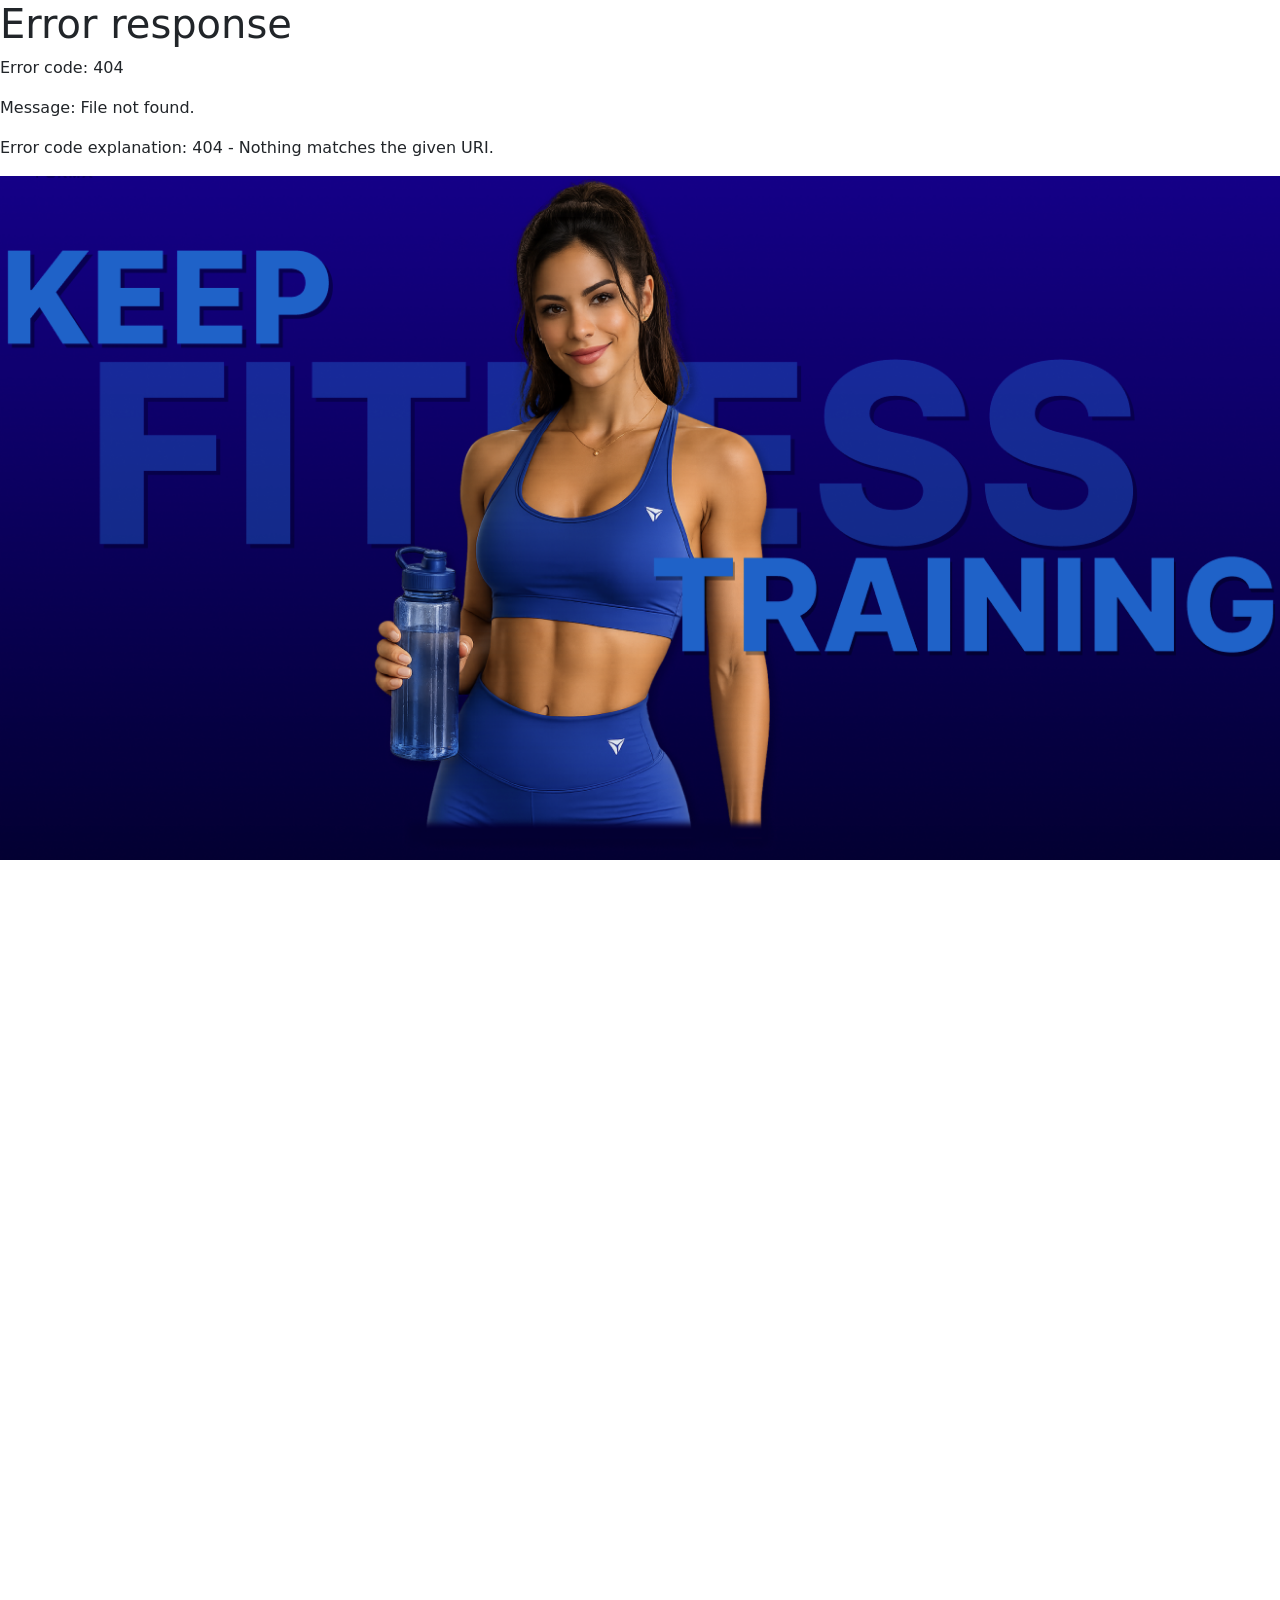
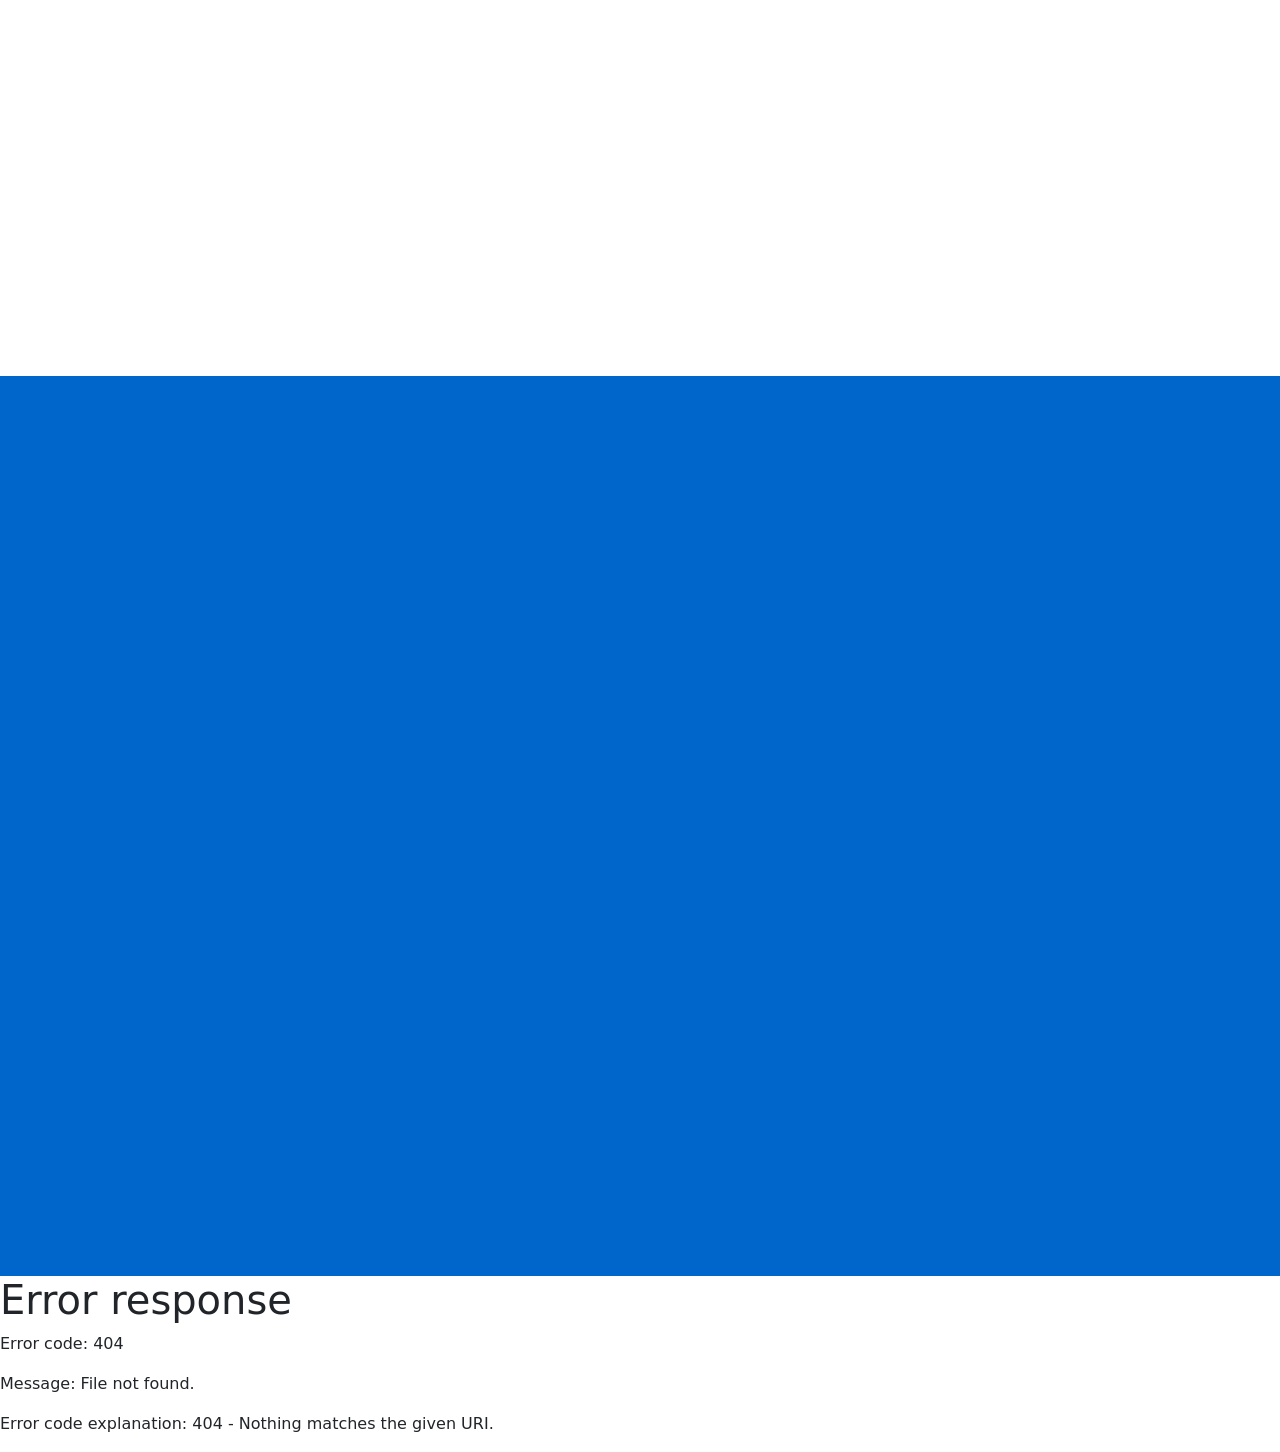
==== projeto1/index.html @ c473a733 "Add files via upload" ====
<!doctype html>
<html lang="en">
  <head>
    <meta charset="UTF-8" />
    <meta name="viewport" content="width=device-width, initial-scale=1.0" />
    <link
      href="https://cdn.jsdelivr.net/npm/bootstrap@5.3.8/dist/css/bootstrap.min.css"
      rel="stylesheet"
      integrity="sha384-sRIl4kxILFvY47J16cr9ZwB07vP4J8+LH7qKQnuqkuIAvNWLzeN8tE5YBujZqJLB"
      crossorigin="anonymous"
    />
    <link
      rel="icon"
      href="imagens/.png"
      sizes="32x32"
      type="image/png"
      class="favicon"
    />
    <style type="text/css">
      @import url(style.css);
    </style>
    <title>Academia Alta Forma | Home</title>
  </head>
  <body>
    <div id="header-container"></div>
    <main>
      <section class="section-1" id="home">
        <div></div>
        <div class="text-center">
          <img alt="" src="imagens/secao1-index.png" class="img-fluid" />
        </div>
      </section>
      <section class="section-2" id="treino"></section>
      <section class="section-3" id="modalidades"></section>
    </main>
    <div id="footer-container"></div>
    <script
      src="https://cdn.jsdelivr.net/npm/bootstrap@5.3.8/dist/js/bootstrap.bundle.min.js"
      integrity="sha384-FKyoEForCGlyvwx9Hj09JcYn3nv7wiPVlz7YYwJrWVcXK/BmnVDxM+D2scQbITxI"
      crossorigin="anonymous"
    ></script>
    <script src="scritp.js"></script>
  </body>
</html>
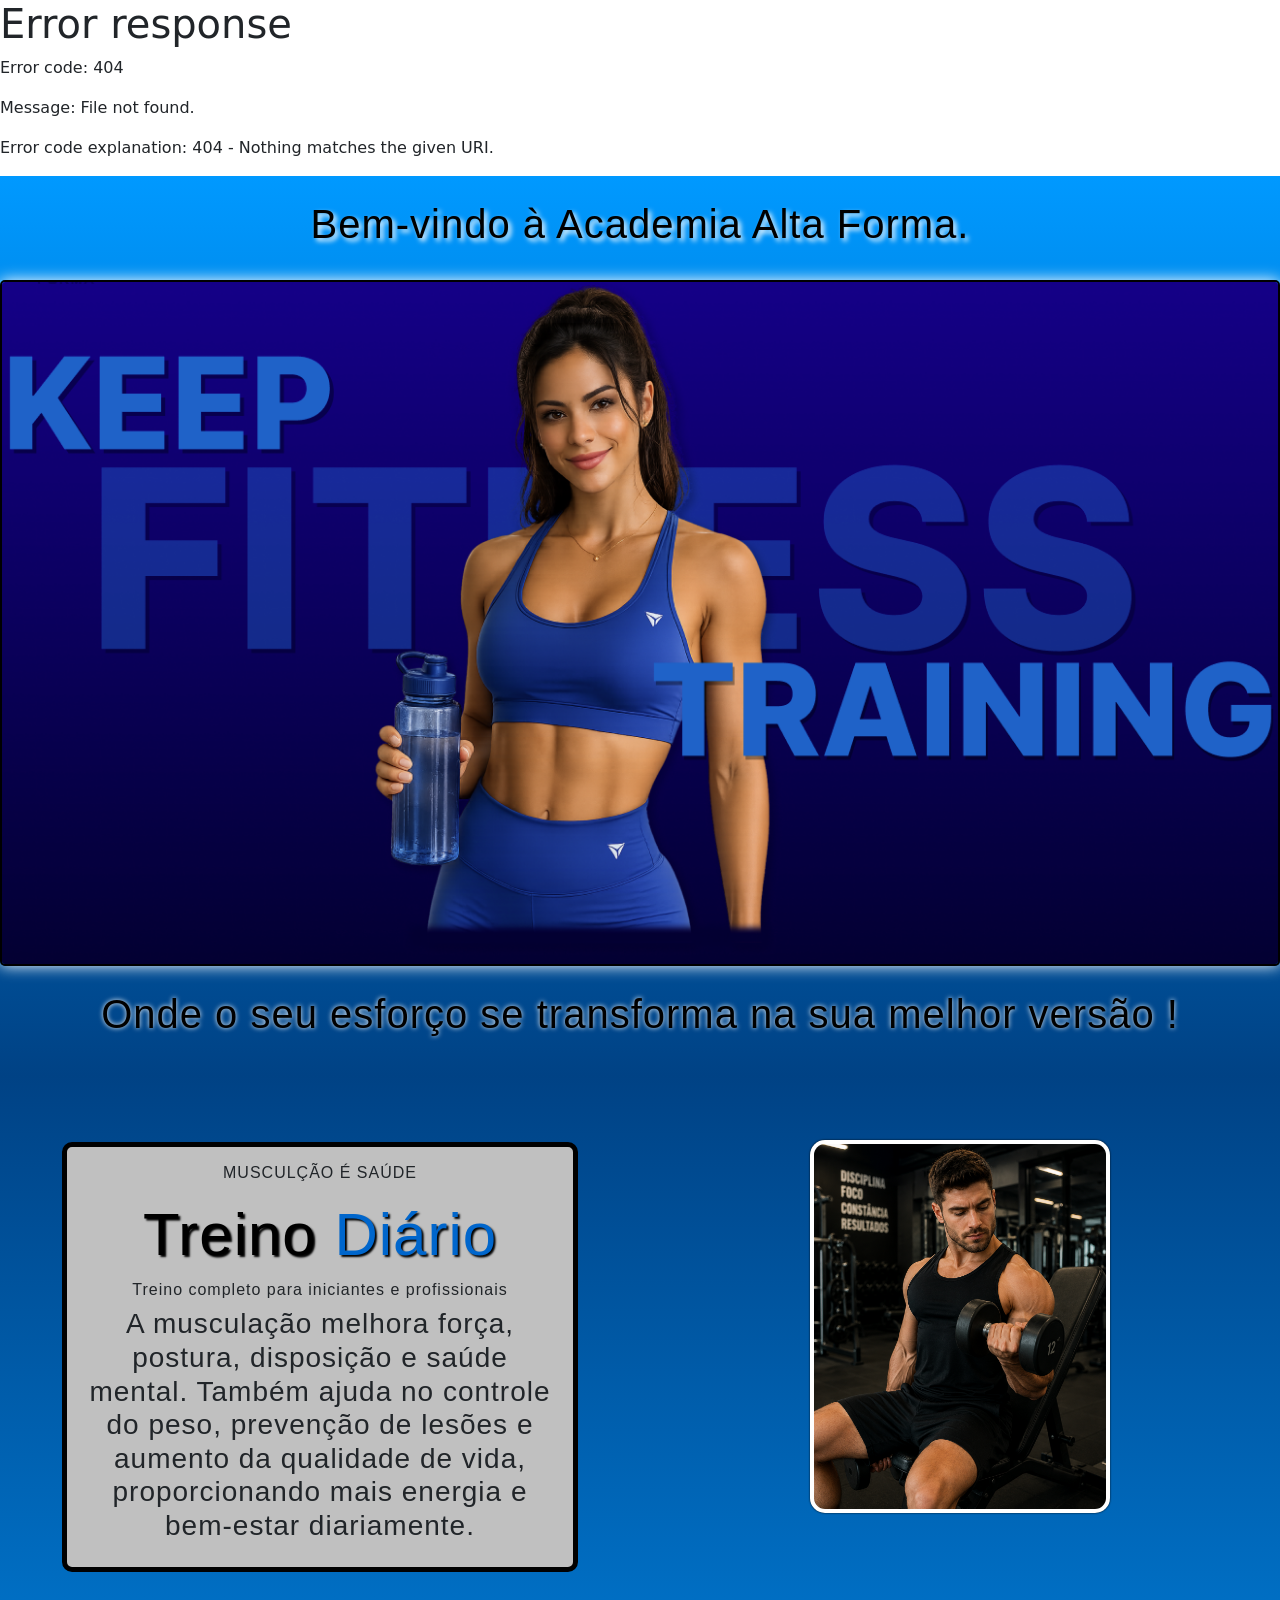
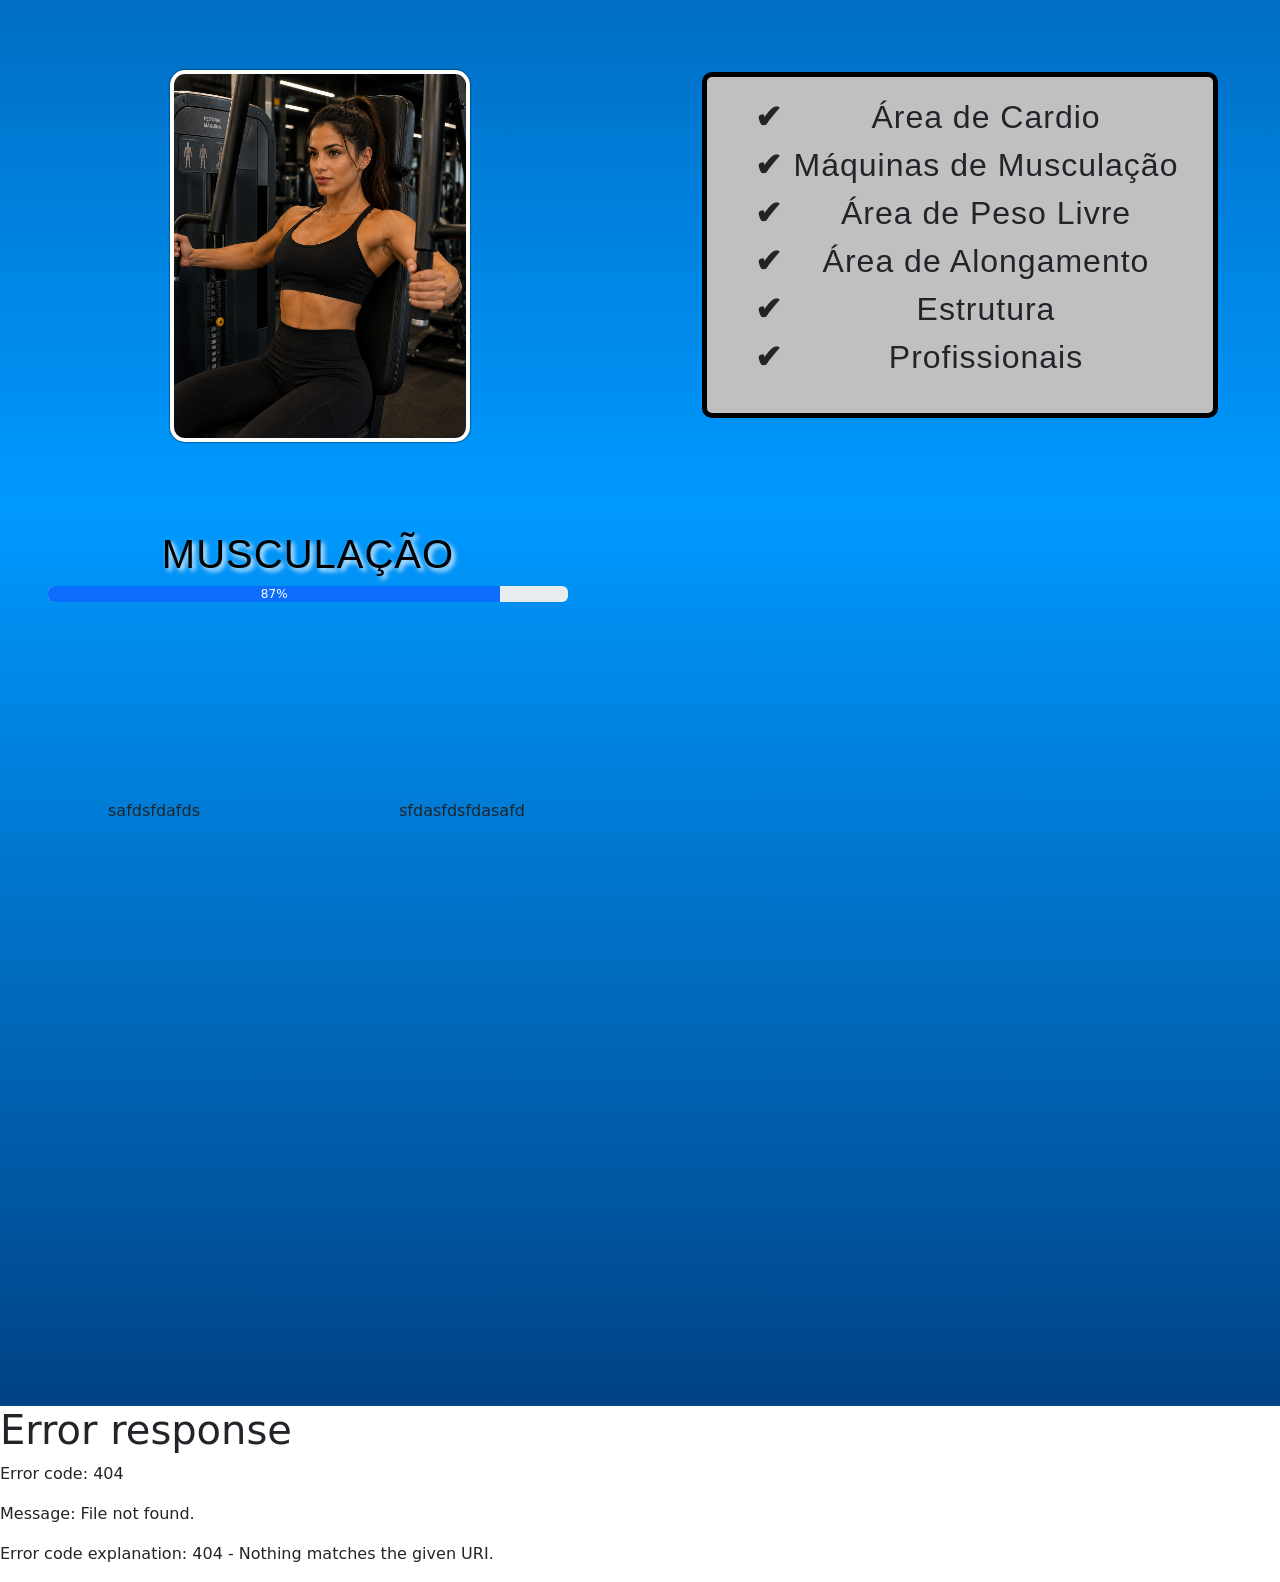
==== commit ed3bb373: "Add files via upload" ====
--- a/projeto1/index.html
+++ b/projeto1/index.html
@@ -11,7 +11,7 @@
     />
     <link
       rel="icon"
-      href="imagens/.png"
+      href="imagens/logo.png"
       sizes="32x32"
       type="image/png"
       class="favicon"
@@ -24,14 +24,91 @@
   <body>
     <div id="header-container"></div>
     <main>
-      <section class="section-1" id="home">
-        <div></div>
-        <div class="text-center">
-          <img alt="" src="imagens/secao1-index.png" class="img-fluid" />
+      <section class="section-1 m-0" id="home">
+        <div class="bg-img">
+          <div class="text-center texto-principal py-4">
+            <h1>Bem-vindo à Academia Alta Forma.</h1>
+          </div>
+          <div class="text-center">
+            <img
+              alt=""
+              src="imagens/secao1-index.png"
+              class="img-fluid img-sct1"
+            />
+          </div>
+          <div class="text-center texto-secundario py-4">
+            <h1>Onde o seu esforço se transforma na sua melhor versão !</h1>
+          </div>
         </div>
       </section>
-      <section class="section-2" id="treino"></section>
-      <section class="section-3" id="modalidades"></section>
+      <section class="section-2 row text-center m-0 py-3" id="treino">
+        <div class="col-md-6">
+          <div class="card p-3">
+            <h2 class="text-uppercase fs-6">musculção é saúde</h2>
+            <div>
+              <span class="span-t">Treino </span
+              ><span class="span-d">Diário</span>
+              <h2 class="fs-6">
+                Treino completo para iniciantes e profissionais
+              </h2>
+              <h3>
+                A musculação melhora força, postura, disposição e saúde mental.
+                Também ajuda no controle do peso, prevenção de lesões e aumento
+                da qualidade de vida, proporcionando mais energia e bem-estar
+                diariamente.
+              </h3>
+            </div>
+          </div>
+        </div>
+        <div class="col-md-6 p-5">
+          <img
+            class="img-fluid img-thumbnail img-sct2-1"
+            alt="..."
+            src="imagens/Musculação.png"
+          />
+        </div>
+        <div class="col-md-6 p-5">
+          <img
+            class="img-fluid img-thumbnail img-sct2-2"
+            alt="..."
+            src="imagens/Musculação1.png"
+          />
+        </div>
+        <div class="col-md-6">
+          <div class="card p-3">
+            <ul>
+              <li class="fs-2 fs-md-4">Área de Cardio</li>
+              <li class="fs-2 fs-md-4">Máquinas de Musculação</li>
+              <li class="fs-2 fs-md-4">Área de Peso Livre</li>
+              <li class="fs-2 fs-md-4">Área de Alongamento</li>
+              <li class="fs-2 fs-md-4">Estrutura</li>
+              <li class="fs-2 fs-md-4">Profissionais</li>
+            </ul>
+          </div>
+        </div>
+      </section>
+      <section class="section-3 row text-center m-0 py-3" id="modalidades">
+        <div class="col-md-6 row">
+          <div class="col-md-12 px-5 py-2">
+            <h1 class="text-uppercase texto-principal">musculação</h1>
+            <div
+              class="progress color-progress"
+              role="progressbar"
+              aria-label="Example with label"
+              aria-valuenow="87"
+              aria-valuemin="0"
+              aria-valuemax="100"
+            >
+              <div class="progress-bar" style="width: 87%">87%</div>
+            </div>
+          </div>
+          <div class="col-md-6">safdsfdafds</div>
+          <div class="col-md-6">sfdasfdsfdasafd</div>
+        </div>
+        <div class="col-md-6 row"></div>
+        <div class="col-md-6 row"></div>
+        <div class="col-md-6 row"></div>
+      </section>
     </main>
     <div id="footer-container"></div>
     <script
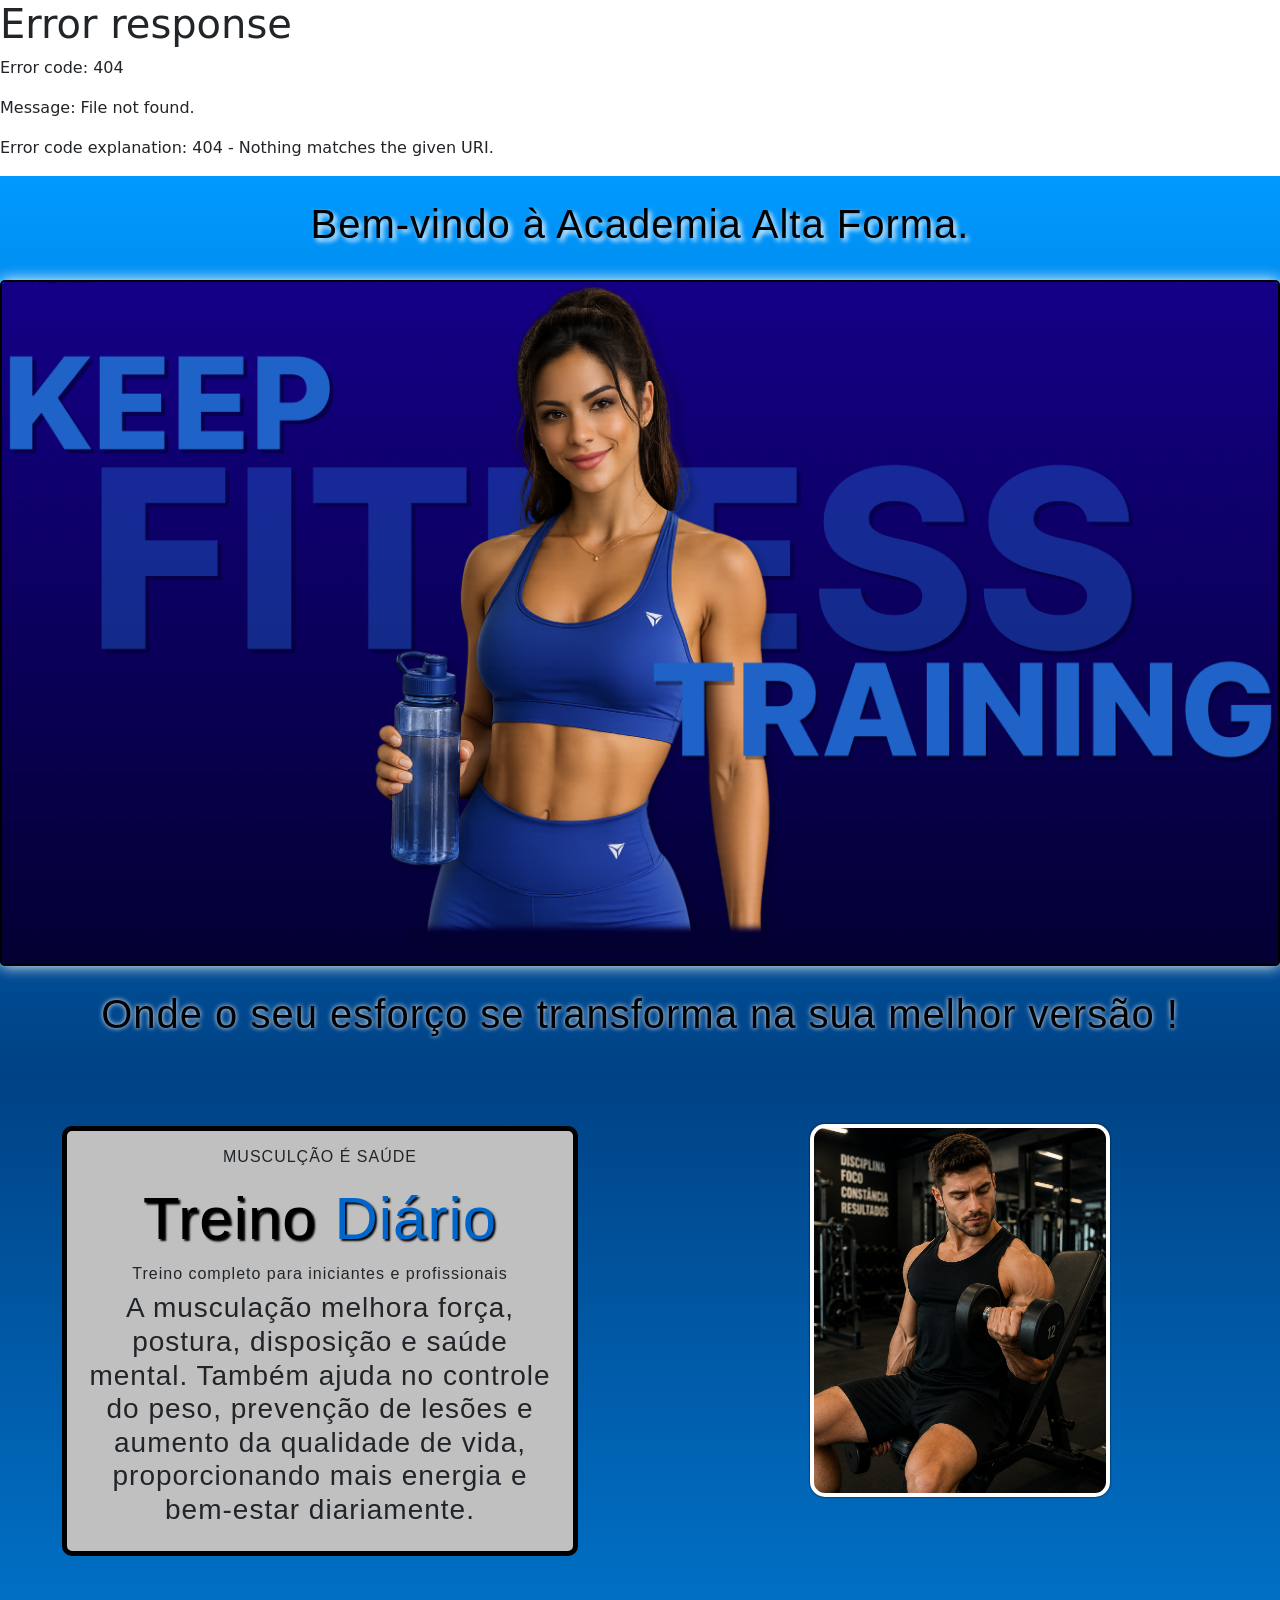
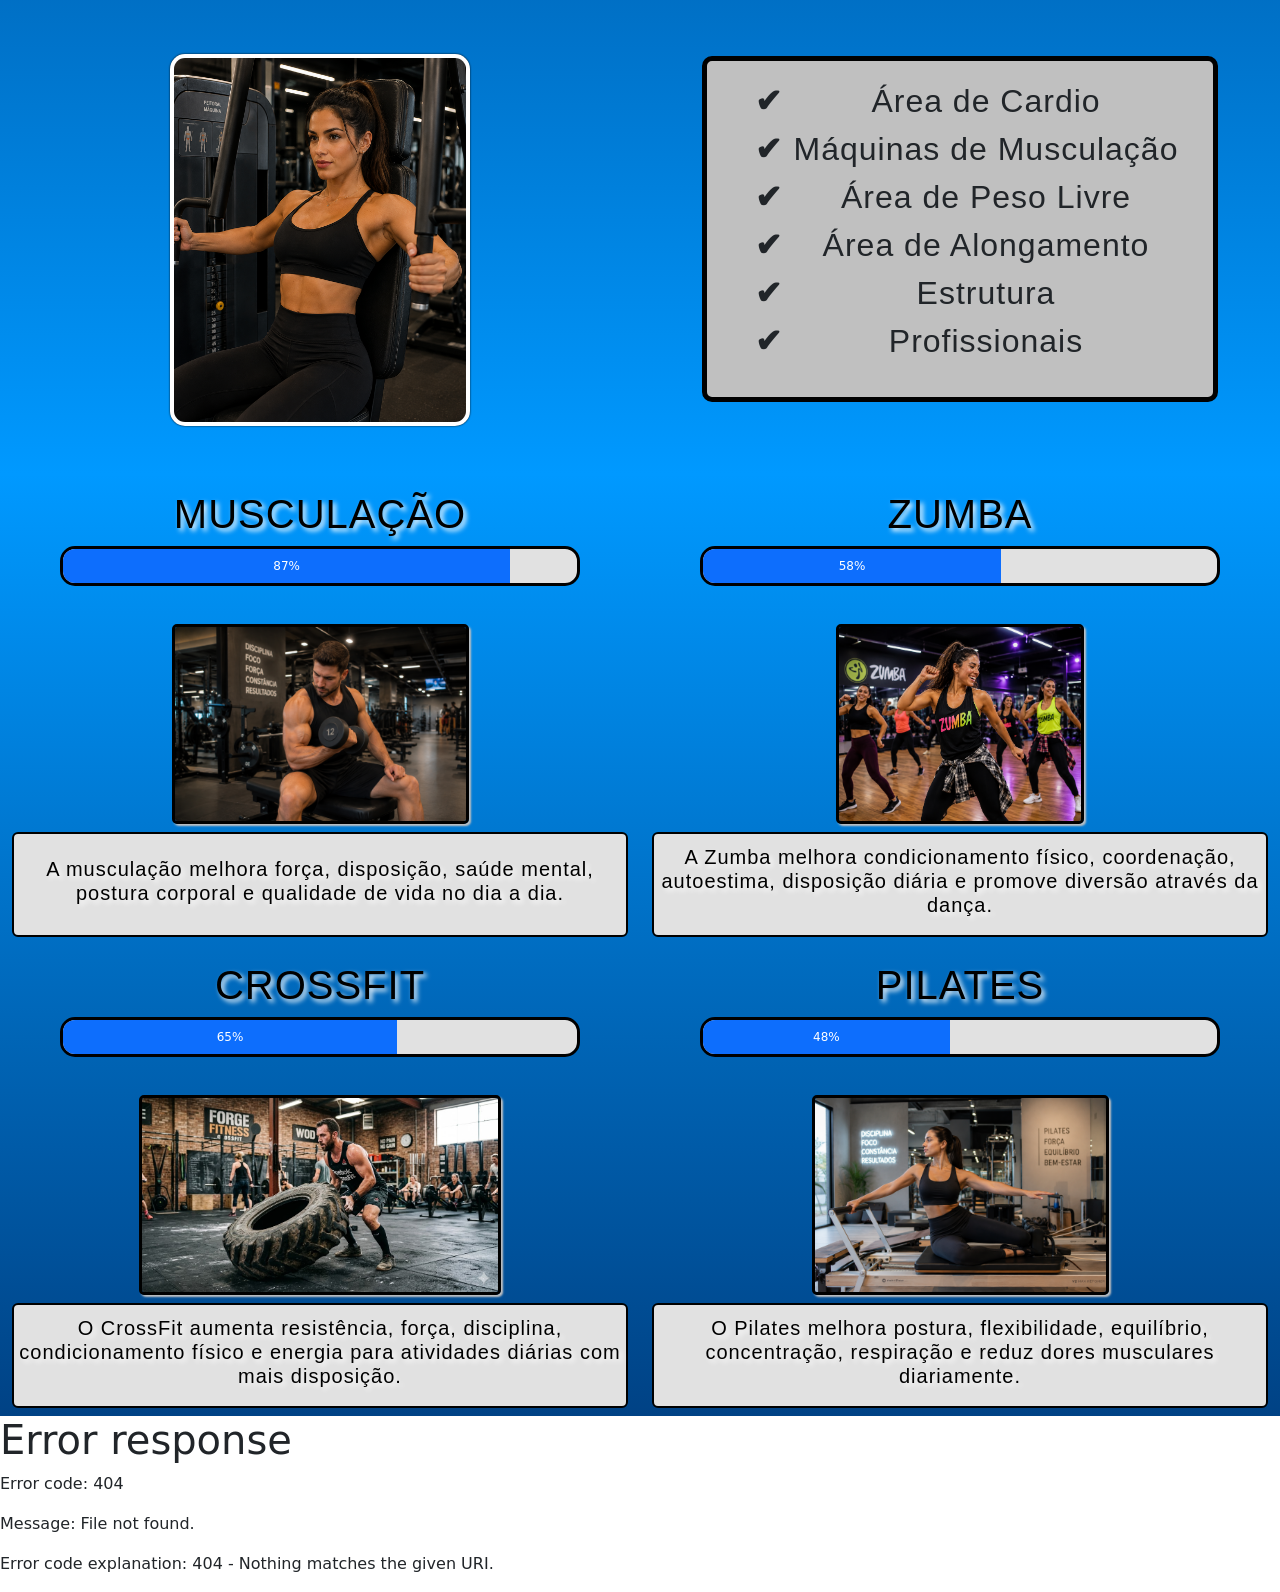
==== commit 16e5a5ce: "Add files via upload" ====
--- a/projeto1/index.html
+++ b/projeto1/index.html
@@ -41,7 +41,7 @@
           </div>
         </div>
       </section>
-      <section class="section-2 row text-center m-0 py-3" id="treino">
+      <section class="section-2 row text-center m-0" id="treino">
         <div class="col-md-6">
           <div class="card p-3">
             <h2 class="text-uppercase fs-6">musculção é saúde</h2>
@@ -87,10 +87,10 @@
           </div>
         </div>
       </section>
-      <section class="section-3 row text-center m-0 py-3" id="modalidades">
-        <div class="col-md-6 row">
-          <div class="col-md-12 px-5 py-2">
-            <h1 class="text-uppercase texto-principal">musculação</h1>
+      <section class="section-3 row text-center m-0" id="modalidades">
+        <div class="col-md-6">
+          <div class="px-5 texto-modalidades">
+            <h1 class="text-uppercase texto-principal pt-3">musculação</h1>
             <div
               class="progress color-progress"
               role="progressbar"
@@ -102,12 +102,105 @@
               <div class="progress-bar" style="width: 87%">87%</div>
             </div>
           </div>
-          <div class="col-md-6">safdsfdafds</div>
-          <div class="col-md-6">sfdasfdsfdasafd</div>
-        </div>
-        <div class="col-md-6 row"></div>
-        <div class="col-md-6 row"></div>
-        <div class="col-md-6 row"></div>
+          <img
+            class="img-fluid img-modalidades"
+            alt="..."
+            src="imagens/img-home-1.png"
+          />
+          <div class="justify-content-center d-flex text-center py-2">
+            <div class="card card-modalidades justify-content-center">
+              <h5 class="texto-principal">
+                A musculação melhora força, disposição, saúde mental, postura
+                corporal e qualidade de vida no dia a dia.
+              </h5>
+            </div>
+          </div>
+        </div>
+        <div class="col-md-6">
+          <div class="px-5 texto-modalidades">
+            <h1 class="text-uppercase texto-principal pt-3">zumba</h1>
+            <div
+              class="progress color-progress"
+              role="progressbar"
+              aria-label="Example with label"
+              aria-valuenow="58"
+              aria-valuemin="0"
+              aria-valuemax="100"
+            >
+              <div class="progress-bar" style="width: 58%">58%</div>
+            </div>
+          </div>
+          <img
+            class="img-fluid img-modalidades"
+            alt="..."
+            src="imagens/img-home-3.png"
+          />
+          <div class="justify-content-center d-flex text-center py-2">
+            <div class="card card-modalidades justify-content-center">
+              <h5 class="texto-principal">
+                A Zumba melhora condicionamento físico, coordenação, autoestima,
+                disposição diária e promove diversão através da dança.
+              </h5>
+            </div>
+          </div>
+        </div>
+        <div class="col-md-6">
+          <div class="px-5 texto-modalidades">
+            <h1 class="text-uppercase texto-principal pt-3">crossfit</h1>
+            <div
+              class="progress color-progress"
+              role="progressbar"
+              aria-label="Example with label"
+              aria-valuenow="65"
+              aria-valuemin="0"
+              aria-valuemax="100"
+            >
+              <div class="progress-bar" style="width: 65%">65%</div>
+            </div>
+          </div>
+          <img
+            class="img-fluid img-modalidades"
+            alt="..."
+            src="imagens/img-home-2.jpg"
+          />
+          <div class="justify-content-center d-flex text-center py-2">
+            <div class="card card-modalidades justify-content-center">
+              <h5 class="texto-principal">
+                O CrossFit aumenta resistência, força, disciplina,
+                condicionamento físico e energia para atividades diárias com
+                mais disposição.
+              </h5>
+            </div>
+          </div>
+        </div>
+        <div class="col-md-6">
+          <div class="px-5 texto-modalidades">
+            <h1 class="text-uppercase texto-principal pt-3">pilates</h1>
+            <div
+              class="progress color-progress"
+              role="progressbar"
+              aria-label="Example with label"
+              aria-valuenow="48"
+              aria-valuemin="0"
+              aria-valuemax="100"
+            >
+              <div class="progress-bar" style="width: 48%">48%</div>
+            </div>
+          </div>
+          <img
+            class="img-fluid img-modalidades"
+            alt="..."
+            src="imagens/img-home-4.png"
+          />
+          <div class="justify-content-center d-flex text-center py-2">
+            <div class="card card-modalidades justify-content-center">
+              <h5 class="texto-principal">
+                O Pilates melhora postura, flexibilidade, equilíbrio,
+                concentração, respiração e reduz dores musculares diariamente.
+              </h5>
+            </div>
+          </div>
+        </div>
       </section>
     </main>
     <div id="footer-container"></div>
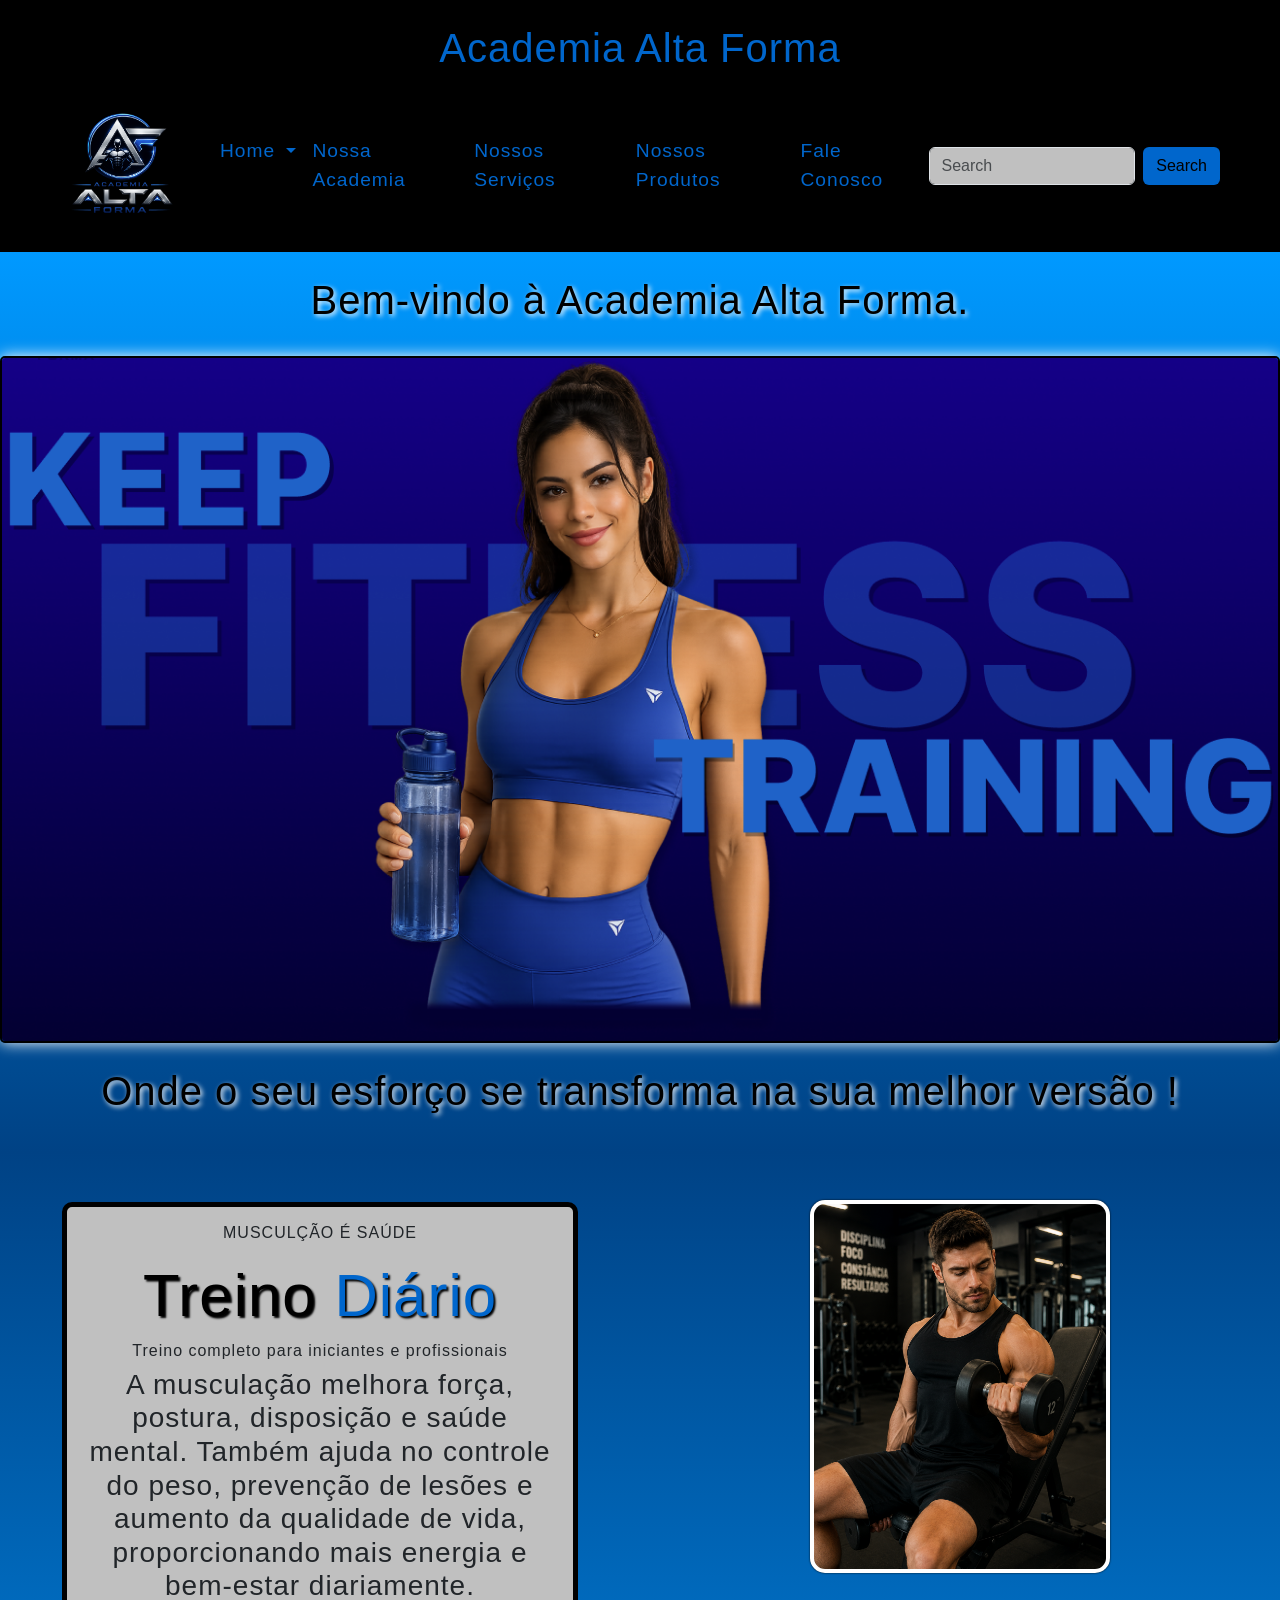
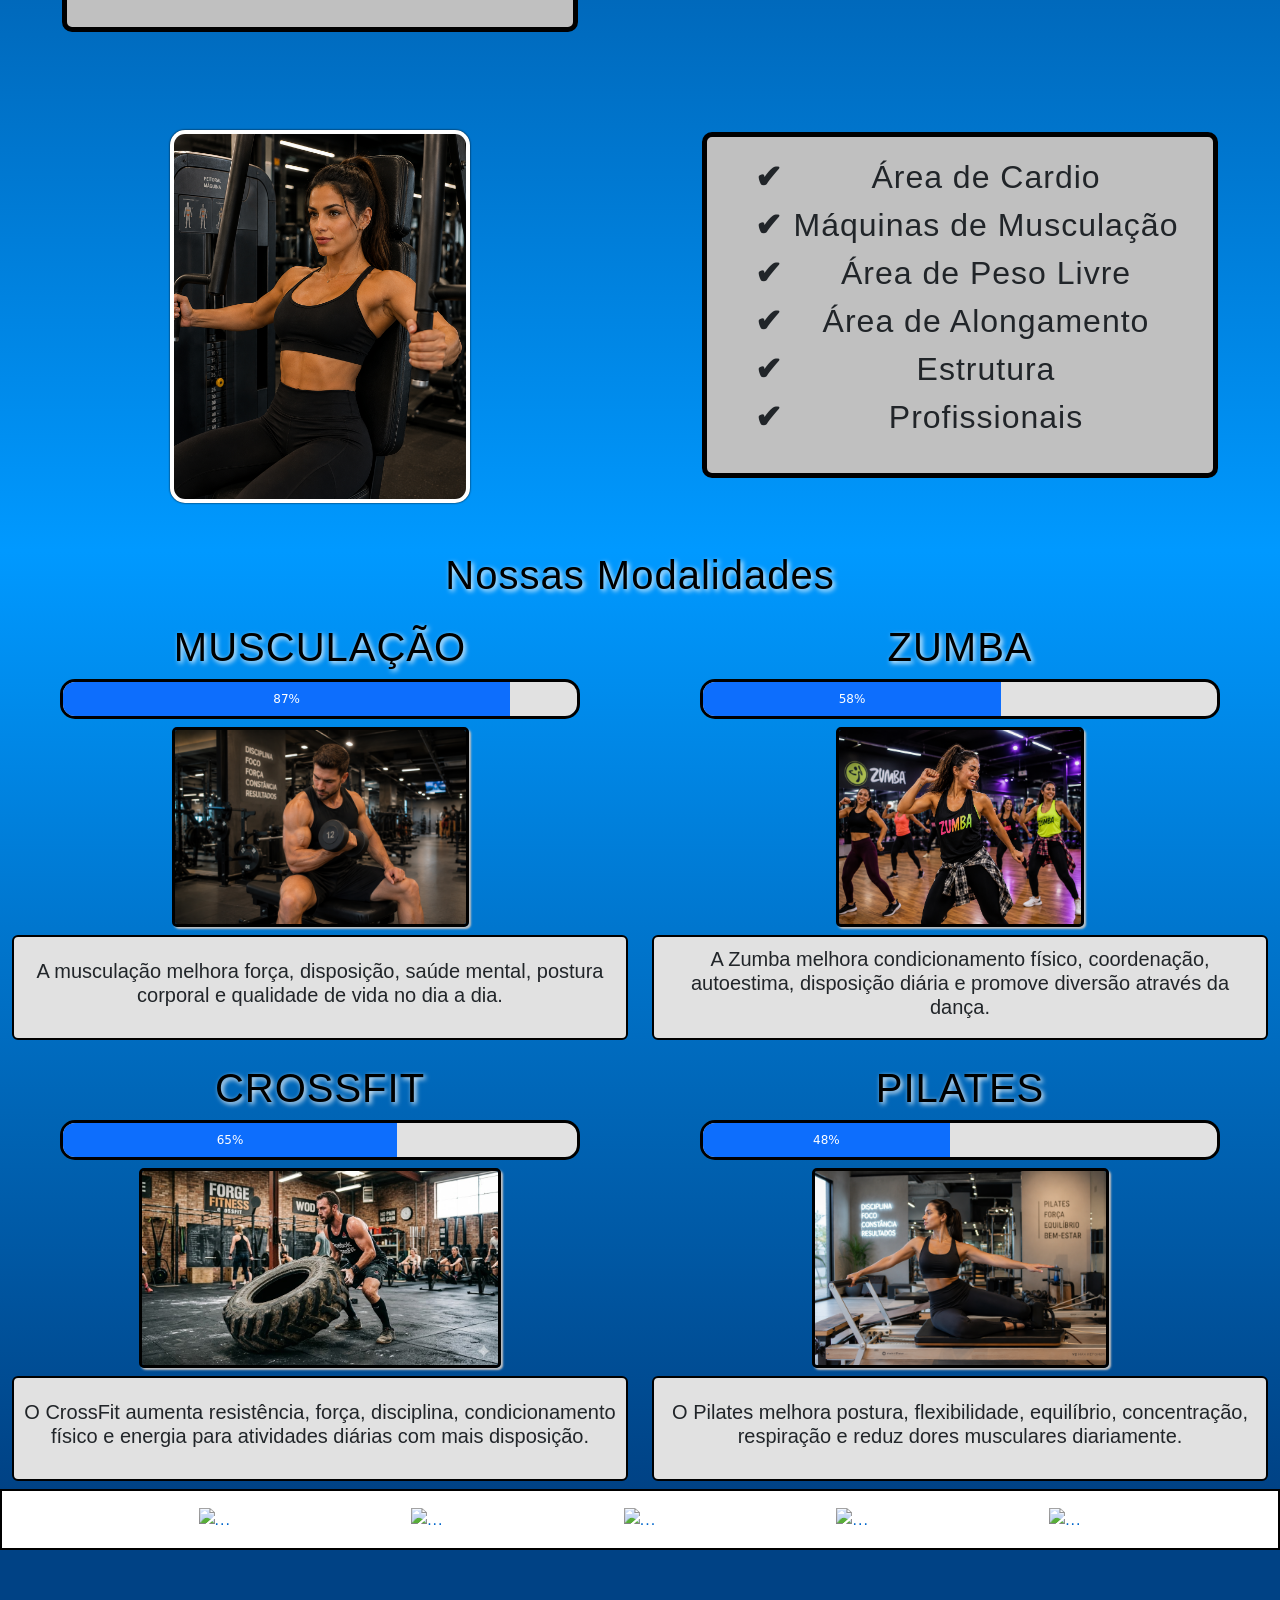
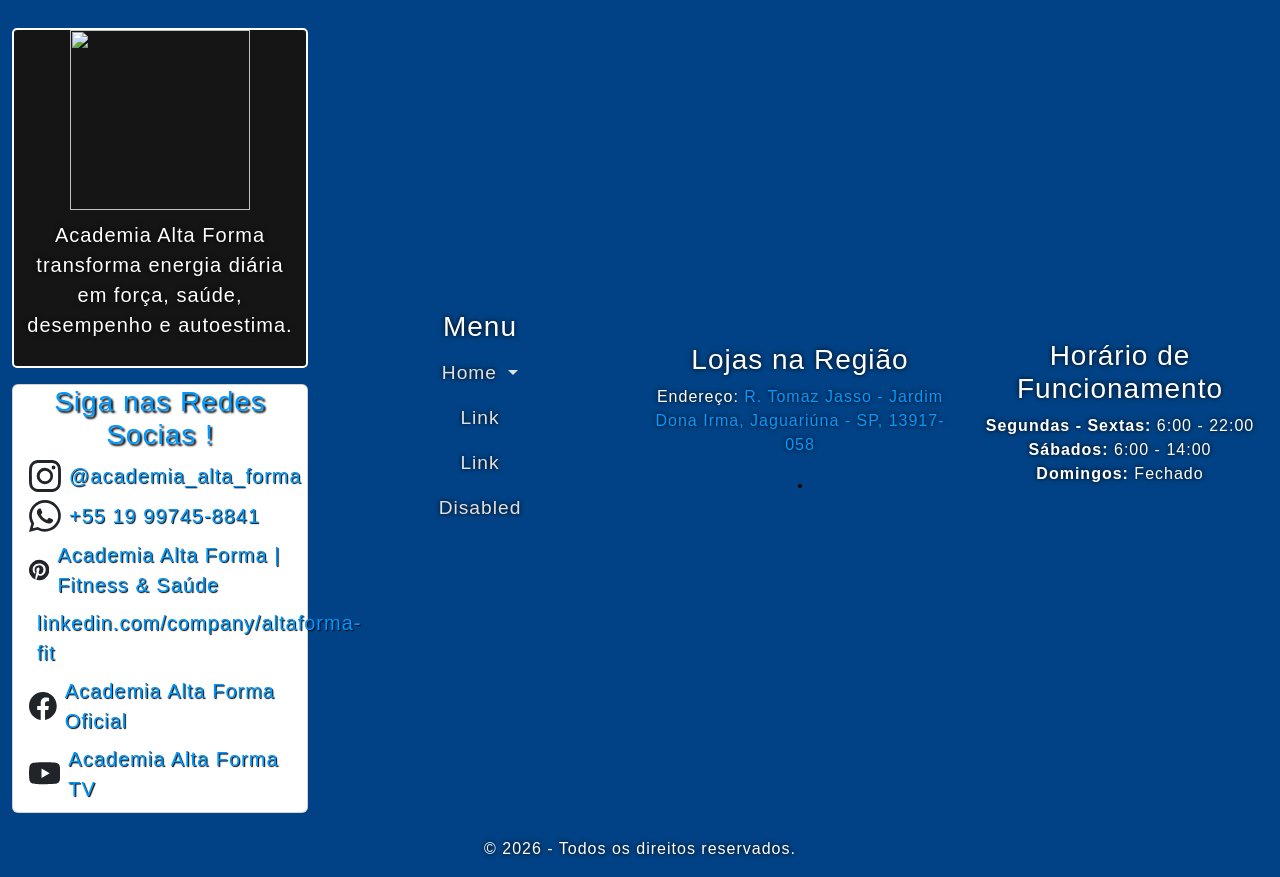
==== commit f7ff01cc: "Add files via upload" ====
--- a/projeto1/index.html
+++ b/projeto1/index.html
@@ -22,7 +22,74 @@
     <title>Academia Alta Forma | Home</title>
   </head>
   <body>
-    <div id="header-container"></div>
+    <header>
+      <h1 class="text-center p-4 m-0">Academia Alta Forma</h1>
+      <nav class="navbar navbar-expand-lg px-5">
+        <div class="container-fluid gap-2 mb-3">
+          <a class="navbar-brand" href="#home"
+            ><img
+              src="imagens/logo.png"
+              alt="Logo"
+              class="img-fluid"
+              style="max-width: 128px; max-height: 128px"
+          /></a>
+          <button
+            class="navbar-toggler"
+            type="button"
+            data-bs-toggle="collapse"
+            data-bs-target="#navbarSupportedContent"
+            aria-controls="navbarSupportedContent"
+            aria-expanded="false"
+            aria-label="Toggle navigation"
+          >
+            <span class="navbar-toggler-icon"></span>
+          </button>
+          <div class="collapse navbar-collapse" id="navbarSupportedContent">
+            <ul class="navbar-nav me-auto mb-2 mb-lg-0">
+              <li class="nav-item dropdown">
+                <a
+                  class="nav-link dropdown-toggle"
+                  href="#"
+                  role="button"
+                  data-bs-toggle="dropdown"
+                  aria-expanded="false"
+                >
+                  Home
+                </a>
+                <ul class="dropdown-menu">
+                  <li><a class="dropdown-item" href="#home">Home</a></li>
+                  <li><a class="dropdown-item" href="#treino">Treino</a></li>
+                  <li>
+                    <a class="dropdown-item" href="#modalidades">Modalidades</a>
+                  </li>
+                </ul>
+              </li>
+              <li class="nav-item">
+                <a class="nav-link active" href="#">Nossa Academia</a>
+              </li>
+              <li class="nav-item">
+                <a class="nav-link active" href="#">Nossos Serviços</a>
+              </li>
+              <li class="nav-item">
+                <a class="nav-link active" href="#">Nossos Produtos</a>
+              </li>
+              <li class="nav-item">
+                <a class="nav-link active" href="#">Fale Conosco</a>
+              </li>
+            </ul>
+            <form class="d-flex" role="search">
+              <input
+                class="form-control me-2 input-search"
+                type="search"
+                placeholder="Search"
+                aria-label="Search"
+              />
+              <button class="btn btn-search" type="submit">Search</button>
+            </form>
+          </div>
+        </div>
+      </nav>
+    </header>
     <main>
       <section class="section-1 m-0" id="home">
         <div class="bg-img">
@@ -36,7 +103,7 @@
               class="img-fluid img-sct1"
             />
           </div>
-          <div class="text-center texto-secundario py-4">
+          <div class="text-center texto-principal py-4">
             <h1>Onde o seu esforço se transforma na sua melhor versão !</h1>
           </div>
         </div>
@@ -87,128 +154,342 @@
           </div>
         </div>
       </section>
-      <section class="section-3 row text-center m-0" id="modalidades">
-        <div class="col-md-6">
-          <div class="px-5 texto-modalidades">
-            <h1 class="text-uppercase texto-principal pt-3">musculação</h1>
-            <div
-              class="progress color-progress"
-              role="progressbar"
-              aria-label="Example with label"
-              aria-valuenow="87"
-              aria-valuemin="0"
-              aria-valuemax="100"
-            >
-              <div class="progress-bar" style="width: 87%">87%</div>
-            </div>
-          </div>
-          <img
-            class="img-fluid img-modalidades"
-            alt="..."
-            src="imagens/img-home-1.png"
-          />
-          <div class="justify-content-center d-flex text-center py-2">
-            <div class="card card-modalidades justify-content-center">
-              <h5 class="texto-principal">
-                A musculação melhora força, disposição, saúde mental, postura
-                corporal e qualidade de vida no dia a dia.
-              </h5>
-            </div>
-          </div>
-        </div>
-        <div class="col-md-6">
-          <div class="px-5 texto-modalidades">
-            <h1 class="text-uppercase texto-principal pt-3">zumba</h1>
-            <div
-              class="progress color-progress"
-              role="progressbar"
-              aria-label="Example with label"
-              aria-valuenow="58"
-              aria-valuemin="0"
-              aria-valuemax="100"
-            >
-              <div class="progress-bar" style="width: 58%">58%</div>
-            </div>
-          </div>
-          <img
-            class="img-fluid img-modalidades"
-            alt="..."
-            src="imagens/img-home-3.png"
-          />
-          <div class="justify-content-center d-flex text-center py-2">
-            <div class="card card-modalidades justify-content-center">
-              <h5 class="texto-principal">
-                A Zumba melhora condicionamento físico, coordenação, autoestima,
-                disposição diária e promove diversão através da dança.
-              </h5>
-            </div>
-          </div>
-        </div>
-        <div class="col-md-6">
-          <div class="px-5 texto-modalidades">
-            <h1 class="text-uppercase texto-principal pt-3">crossfit</h1>
-            <div
-              class="progress color-progress"
-              role="progressbar"
-              aria-label="Example with label"
-              aria-valuenow="65"
-              aria-valuemin="0"
-              aria-valuemax="100"
-            >
-              <div class="progress-bar" style="width: 65%">65%</div>
-            </div>
-          </div>
-          <img
-            class="img-fluid img-modalidades"
-            alt="..."
-            src="imagens/img-home-2.jpg"
-          />
-          <div class="justify-content-center d-flex text-center py-2">
-            <div class="card card-modalidades justify-content-center">
-              <h5 class="texto-principal">
-                O CrossFit aumenta resistência, força, disciplina,
-                condicionamento físico e energia para atividades diárias com
-                mais disposição.
-              </h5>
-            </div>
-          </div>
-        </div>
-        <div class="col-md-6">
-          <div class="px-5 texto-modalidades">
-            <h1 class="text-uppercase texto-principal pt-3">pilates</h1>
-            <div
-              class="progress color-progress"
-              role="progressbar"
-              aria-label="Example with label"
-              aria-valuenow="48"
-              aria-valuemin="0"
-              aria-valuemax="100"
-            >
-              <div class="progress-bar" style="width: 48%">48%</div>
-            </div>
-          </div>
-          <img
-            class="img-fluid img-modalidades"
-            alt="..."
-            src="imagens/img-home-4.png"
-          />
-          <div class="justify-content-center d-flex text-center py-2">
-            <div class="card card-modalidades justify-content-center">
-              <h5 class="texto-principal">
-                O Pilates melhora postura, flexibilidade, equilíbrio,
-                concentração, respiração e reduz dores musculares diariamente.
-              </h5>
+      <section class="section-3 text-center m-0" id="modalidades">
+        <h1 class="texto-principal">Nossas Modalidades</h1>
+        <div class="row m-0">
+          <div class="col-md-6">
+            <div class="px-5 pb-2">
+              <h1 class="text-uppercase texto-principal pt-3">musculação</h1>
+              <div
+                class="progress color-progress"
+                role="progressbar"
+                aria-label="Example with label"
+                aria-valuenow="87"
+                aria-valuemin="0"
+                aria-valuemax="100"
+              >
+                <div class="progress-bar" style="width: 87%">87%</div>
+              </div>
+            </div>
+            <img
+              class="img-fluid img-modalidades"
+              alt="..."
+              src="imagens/img-home-1.png"
+            />
+            <div class="justify-content-center d-flex text-center py-2">
+              <div class="card card-modalidades justify-content-center">
+                <h5 class="texto-descricao">
+                  A musculação melhora força, disposição, saúde mental, postura
+                  corporal e qualidade de vida no dia a dia.
+                </h5>
+              </div>
+            </div>
+          </div>
+          <div class="col-md-6">
+            <div class="px-5 pb-2">
+              <h1 class="text-uppercase texto-principal pt-3">zumba</h1>
+              <div
+                class="progress color-progress"
+                role="progressbar"
+                aria-label="Example with label"
+                aria-valuenow="58"
+                aria-valuemin="0"
+                aria-valuemax="100"
+              >
+                <div class="progress-bar" style="width: 58%">58%</div>
+              </div>
+            </div>
+            <img
+              class="img-fluid img-modalidades"
+              alt="..."
+              src="imagens/img-home-3.png"
+            />
+            <div class="justify-content-center d-flex text-center py-2">
+              <div class="card card-modalidades justify-content-center">
+                <h5 class="texto-descricao">
+                  A Zumba melhora condicionamento físico, coordenação,
+                  autoestima, disposição diária e promove diversão através da
+                  dança.
+                </h5>
+              </div>
+            </div>
+          </div>
+          <div class="col-md-6">
+            <div class="px-5 pb-2">
+              <h1 class="text-uppercase texto-principal pt-3">crossfit</h1>
+              <div
+                class="progress color-progress"
+                role="progressbar"
+                aria-label="Example with label"
+                aria-valuenow="65"
+                aria-valuemin="0"
+                aria-valuemax="100"
+              >
+                <div class="progress-bar" style="width: 65%">65%</div>
+              </div>
+            </div>
+            <img
+              class="img-fluid img-modalidades"
+              alt="..."
+              src="imagens/img-home-2.jpg"
+            />
+            <div class="justify-content-center d-flex text-center py-2">
+              <div class="card card-modalidades justify-content-center">
+                <h5 class="texto-descricao">
+                  O CrossFit aumenta resistência, força, disciplina,
+                  condicionamento físico e energia para atividades diárias com
+                  mais disposição.
+                </h5>
+              </div>
+            </div>
+          </div>
+          <div class="col-md-6">
+            <div class="px-5 pb-2">
+              <h1 class="text-uppercase texto-principal pt-3">pilates</h1>
+              <div
+                class="progress color-progress"
+                role="progressbar"
+                aria-label="Example with label"
+                aria-valuenow="48"
+                aria-valuemin="0"
+                aria-valuemax="100"
+              >
+                <div class="progress-bar" style="width: 48%">48%</div>
+              </div>
+            </div>
+            <img
+              class="img-fluid img-modalidades"
+              alt="..."
+              src="imagens/img-home-4.png"
+            />
+            <div class="justify-content-center d-flex text-center py-2">
+              <div class="card card-modalidades justify-content-center">
+                <h5 class="texto-descricao">
+                  O Pilates melhora postura, flexibilidade, equilíbrio,
+                  concentração, respiração e reduz dores musculares diariamente.
+                </h5>
+              </div>
             </div>
           </div>
         </div>
       </section>
     </main>
-    <div id="footer-container"></div>
+    <footer>
+      <div
+        class="row justify-content-center d-flex text-center pt-3 m-0 pb-3 fundo-parcerias"
+      >
+        <div class="col-md-2">
+          <img src="../imagens/Growth.png" alt="..." class="img-fluid" />
+        </div>
+        <div class="col-md-2">
+          <img src="../imagens/NUTRIFY.png" alt="..." class="img-fluid" />
+        </div>
+        <div class="col-md-2">
+          <img src="../imagens/Wvegan.png" alt="..." class="img-fluid" />
+        </div>
+        <div class="col-md-2">
+          <img
+            src="../imagens/Essential Nutrition.png"
+            alt="..."
+            class="img-fluid"
+          />
+        </div>
+        <div class="col-md-2">
+          <img
+            src="../imagens/Atlhetica Nutrition.png"
+            alt="..."
+            class="img-fluid"
+          />
+        </div>
+      </div>
+      <div
+        class="row justify-content-center d-flex text-center m-0 fundo-footer"
+      >
+        <div class="col-md-3 py-2 m-0">
+          <div class="bg-img-logo">
+            <a href="#home">
+              <img
+                src="../imagens/logo-footer.png"
+                alt=""
+                class="img-fluid img-logo-footer"
+              />
+            </a>
+            <p class="texto-descricao">
+              Academia Alta Forma transforma energia diária em força, saúde,
+              desempenho e autoestima.
+            </p>
+          </div>
+          <div class="card mt-3 card-redes">
+            <h3 class="texto-secundario">Siga nas Redes Socias !</h3>
+            <ul class="list-unstyled mb-0 text-start ps-3">
+              <li class="d-flex align-items-center mb-2">
+                <svg
+                  xmlns="http://www.w3.org/2000/svg"
+                  width="32"
+                  height="32"
+                  fill="currentColor"
+                  class="bi bi-instagram"
+                  viewBox="0 0 16 16"
+                >
+                  <path
+                    d="M8 0C5.829 0 5.556.01 4.703.048 3.85.088 3.269.222 2.76.42a3.9 3.9 0 0 0-1.417.923A3.9 3.9 0 0 0 .42 2.76C.222 3.268.087 3.85.048 4.7.01 5.555 0 5.827 0 8.001c0 2.172.01 2.444.048 3.297.04.852.174 1.433.372 1.942.205.526.478.972.923 1.417.444.445.89.719 1.416.923.51.198 1.09.333 1.942.372C5.555 15.99 5.827 16 8 16s2.444-.01 3.298-.048c.851-.04 1.434-.174 1.943-.372a3.9 3.9 0 0 0 1.416-.923c.445-.445.718-.891.923-1.417.197-.509.332-1.09.372-1.942C15.99 10.445 16 10.173 16 8s-.01-2.445-.048-3.299c-.04-.851-.175-1.433-.372-1.941a3.9 3.9 0 0 0-.923-1.417A3.9 3.9 0 0 0 13.24.42c-.51-.198-1.092-.333-1.943-.372C10.443.01 10.172 0 7.998 0zm-.717 1.442h.718c2.136 0 2.389.007 3.232.046.78.035 1.204.166 1.486.275.373.145.64.319.92.599s.453.546.598.92c.11.281.24.705.275 1.485.039.843.047 1.096.047 3.231s-.008 2.389-.047 3.232c-.035.78-.166 1.203-.275 1.485a2.5 2.5 0 0 1-.599.919c-.28.28-.546.453-.92.598-.28.11-.704.24-1.485.276-.843.038-1.096.047-3.232.047s-2.39-.009-3.233-.047c-.78-.036-1.203-.166-1.485-.276a2.5 2.5 0 0 1-.92-.598 2.5 2.5 0 0 1-.6-.92c-.109-.281-.24-.705-.275-1.485-.038-.843-.046-1.096-.046-3.233s.008-2.388.046-3.231c.036-.78.166-1.204.276-1.486.145-.373.319-.64.599-.92s.546-.453.92-.598c.282-.11.705-.24 1.485-.276.738-.034 1.024-.044 2.515-.045zm4.988 1.328a.96.96 0 1 0 0 1.92.96.96 0 0 0 0-1.92m-4.27 1.122a4.109 4.109 0 1 0 0 8.217 4.109 4.109 0 0 0 0-8.217m0 1.441a2.667 2.667 0 1 1 0 5.334 2.667 2.667 0 0 1 0-5.334"
+                  />
+                </svg>
+                <a class="redes-sociais ps-2" href="">@academia_alta_forma</a>
+              </li>
+              <li class="d-flex align-items-center mb-2">
+                <svg
+                  xmlns="http://www.w3.org/2000/svg"
+                  width="32"
+                  height="32"
+                  fill="currentColor"
+                  class="bi bi-whatsapp"
+                  viewBox="0 0 16 16"
+                >
+                  <path
+                    d="M13.601 2.326A7.85 7.85 0 0 0 7.994 0C3.627 0 .068 3.558.064 7.926c0 1.399.366 2.76 1.057 3.965L0 16l4.204-1.102a7.9 7.9 0 0 0 3.79.965h.004c4.368 0 7.926-3.558 7.93-7.93A7.9 7.9 0 0 0 13.6 2.326zM7.994 14.521a6.6 6.6 0 0 1-3.356-.92l-.24-.144-2.494.654.666-2.433-.156-.251a6.56 6.56 0 0 1-1.007-3.505c0-3.626 2.957-6.584 6.591-6.584a6.56 6.56 0 0 1 4.66 1.931 6.56 6.56 0 0 1 1.928 4.66c-.004 3.639-2.961 6.592-6.592 6.592m3.615-4.934c-.197-.099-1.17-.578-1.353-.646-.182-.065-.315-.099-.445.099-.133.197-.513.646-.627.775-.114.133-.232.148-.43.05-.197-.1-.836-.308-1.592-.985-.59-.525-.985-1.175-1.103-1.372-.114-.198-.011-.304.088-.403.087-.088.197-.232.296-.346.1-.114.133-.198.198-.33.065-.134.034-.248-.015-.347-.05-.099-.445-1.076-.612-1.47-.16-.389-.323-.335-.445-.34-.114-.007-.247-.007-.38-.007a.73.73 0 0 0-.529.247c-.182.198-.691.677-.691 1.654s.71 1.916.81 2.049c.098.133 1.394 2.132 3.383 2.992.47.205.84.326 1.129.418.475.152.904.129 1.246.08.38-.058 1.171-.48 1.338-.943.164-.464.164-.86.114-.943-.049-.084-.182-.133-.38-.232"
+                  />
+                </svg>
+                <a class="redes-sociais ps-2" href="">+55 19 99745-8841</a>
+              </li>
+              <li class="d-flex align-items-center mb-2">
+                <svg
+                  xmlns="http://www.w3.org/2000/svg"
+                  width="32"
+                  height="32"
+                  fill="currentColor"
+                  class="bi bi-pinterest"
+                  viewBox="0 0 16 16"
+                >
+                  <path
+                    d="M8 0a8 8 0 0 0-2.915 15.452c-.07-.633-.134-1.606.027-2.297.146-.625.938-3.977.938-3.977s-.239-.479-.239-1.187c0-1.113.645-1.943 1.448-1.943.682 0 1.012.512 1.012 1.127 0 .686-.437 1.712-.663 2.663-.188.796.4 1.446 1.185 1.446 1.422 0 2.515-1.5 2.515-3.664 0-1.915-1.377-3.254-3.342-3.254-2.276 0-3.612 1.707-3.612 3.471 0 .688.265 1.425.595 1.826a.24.24 0 0 1 .056.23c-.061.252-.196.796-.222.907-.035.146-.116.177-.268.107-1-.465-1.624-1.926-1.624-3.1 0-2.523 1.834-4.84 5.286-4.84 2.775 0 4.932 1.977 4.932 4.62 0 2.757-1.739 4.976-4.151 4.976-.811 0-1.573-.421-1.834-.919l-.498 1.902c-.181.695-.669 1.566-.995 2.097A8 8 0 1 0 8 0"
+                  />
+                </svg>
+                <a class="redes-sociais ps-2" href=""
+                  >Academia Alta Forma | Fitness & Saúde</a
+                >
+              </li>
+              <li class="d-flex align-items-center mb-2">
+                <svg
+                  xmlns="http://www.w3.org/2000/svg"
+                  width="32"
+                  height="32"
+                  fill="currentColor"
+                  class="bi bi-linkedin"
+                  viewBox="0 0 16 16"
+                >
+                  <path
+                    d="M0 1.146C0 .513.526 0 1.175 0h13.65C15.474 0 16 .513 16 1.146v13.708c0 .633-.526 1.146-1.175 1.146H1.175C.526 16 0 15.487 0 14.854zm4.943 12.248V6.169H2.542v7.225zm-1.2-8.212c.837 0 1.358-.554 1.358-1.248-.015-.709-.52-1.248-1.342-1.248S2.4 3.226 2.4 3.934c0 .694.521 1.248 1.327 1.248zm4.908 8.212V9.359c0-.216.016-.432.08-.586.173-.431.568-.878 1.232-.878.869 0 1.216.662 1.216 1.634v3.865h2.401V9.25c0-2.22-1.184-3.252-2.764-3.252-1.274 0-1.845.7-2.165 1.193v.025h-.016l.016-.025V6.169h-2.4c.03.678 0 7.225 0 7.225z"
+                  />
+                </svg>
+                <a class="redes-sociais ps-2" href=""
+                  >linkedin.com/company/altaforma-fit</a
+                >
+              </li>
+              <li class="d-flex align-items-center mb-2">
+                <svg
+                  xmlns="http://www.w3.org/2000/svg"
+                  width="32"
+                  height="32"
+                  fill="currentColor"
+                  class="bi bi-facebook"
+                  viewBox="0 0 16 16"
+                >
+                  <path
+                    d="M16 8.049c0-4.446-3.582-8.05-8-8.05C3.58 0-.002 3.603-.002 8.05c0 4.017 2.926 7.347 6.75 7.951v-5.625h-2.03V8.05H6.75V6.275c0-2.017 1.195-3.131 3.022-3.131.876 0 1.791.157 1.791.157v1.98h-1.009c-.993 0-1.303.621-1.303 1.258v1.51h2.218l-.354 2.326H9.25V16c3.824-.604 6.75-3.934 6.75-7.951"
+                  />
+                </svg>
+                <a class="redes-sociais ps-2" href=""
+                  >Academia Alta Forma Oficial</a
+                >
+              </li>
+              <li class="d-flex align-items-center mb-2">
+                <svg
+                  xmlns="http://www.w3.org/2000/svg"
+                  width="32"
+                  height="32"
+                  fill="currentColor"
+                  class="bi bi-youtube"
+                  viewBox="0 0 16 16"
+                >
+                  <path
+                    d="M8.051 1.999h.089c.822.003 4.987.033 6.11.335a2.01 2.01 0 0 1 1.415 1.42c.101.38.172.883.22 1.402l.01.104.022.26.008.104c.065.914.073 1.77.074 1.957v.075c-.001.194-.01 1.108-.082 2.06l-.008.105-.009.104c-.05.572-.124 1.14-.235 1.558a2.01 2.01 0 0 1-1.415 1.42c-1.16.312-5.569.334-6.18.335h-.142c-.309 0-1.587-.006-2.927-.052l-.17-.006-.087-.004-.171-.007-.171-.007c-1.11-.049-2.167-.128-2.654-.26a2.01 2.01 0 0 1-1.415-1.419c-.111-.417-.185-.986-.235-1.558L.09 9.82l-.008-.104A31 31 0 0 1 0 7.68v-.123c.002-.215.01-.958.064-1.778l.007-.103.003-.052.008-.104.022-.26.01-.104c.048-.519.119-1.023.22-1.402a2.01 2.01 0 0 1 1.415-1.42c.487-.13 1.544-.21 2.654-.26l.17-.007.172-.006.086-.003.171-.007A100 100 0 0 1 7.858 2zM6.4 5.209v4.818l4.157-2.408z"
+                  />
+                </svg>
+                <a class="redes-sociais ps-2" href="">Academia Alta Forma TV</a>
+              </li>
+            </ul>
+          </div>
+        </div>
+        <div class="col-md-3 py-2 m-0 my-auto">
+          <h2 class="fs-3">Menu</h2>
+          <ul class="nav flex-column">
+            <li class="nav-item"></li>
+            <li class="nav-item dropdown">
+              <a
+                class="nav-link dropdown-toggle"
+                href="#"
+                role="button"
+                data-bs-toggle="dropdown"
+                aria-expanded="false"
+              >
+                Home
+              </a>
+              <ul class="dropdown-menu">
+                <li><a class="dropdown-item" href="#home">Home</a></li>
+                <li><a class="dropdown-item" href="#treino">Treino</a></li>
+                <li>
+                  <a class="dropdown-item" href="#modalidades">Modalidades</a>
+                </li>
+              </ul>
+            </li>
+            <li class="nav-item">
+              <a class="nav-link" href="#">Link</a>
+            </li>
+            <li class="nav-item">
+              <a class="nav-link" href="#">Link</a>
+            </li>
+            <li class="nav-item">
+              <a class="nav-link">Disabled</a>
+            </li>
+          </ul>
+        </div>
+        <div class="col-md-3 py-2 m-0 my-auto">
+          <h2 class="fs-3">Lojas na Região</h2>
+          <p class="">
+            Endereço:
+            <a
+              class="endereco"
+              href="https://www.google.com/maps/place/SkyFit+Jaguari%C3%BAna/@-22.6906259,-46.9865769,14.46z/data=!4m15!1m8!3m7!1s0x94c8e8720d2a40ef:0x6af1afc73ec8695a!2sR.+Tomaz+Jasso,+Jaguari%C3%BAna+-+SP,+13917-000!3b1!8m2!3d-22.6947991!4d-46.9916321!16s%2Fg%2F1pv5yqhhf!3m5!1s0x94c8e982c3603cff:0xdb13ab93a18c8044!8m2!3d-22.6928265!4d-46.990762!16s%2Fg%2F11lmkfsc4m?entry=ttu&g_ep=EgoyMDI2MDcxNS4wIKXMDSoASAFQAw%3D%3D"
+              target="_blank"
+            >
+              R. Tomaz Jasso - Jardim Dona Irma, Jaguariúna - SP, 13917-058</a
+            >
+          </p>
+          <a
+            href="https://www.google.com/maps/place/SkyFit+Jaguari%C3%BAna/@-22.6906259,-46.9865769,14.46z/data=!4m15!1m8!3m7!1s0x94c8e8720d2a40ef:0x6af1afc73ec8695a!2sR.+Tomaz+Jasso,+Jaguari%C3%BAna+-+SP,+13917-000!3b1!8m2!3d-22.6947991!4d-46.9916321!16s%2Fg%2F1pv5yqhhf!3m5!1s0x94c8e982c3603cff:0xdb13ab93a18c8044!8m2!3d-22.6928265!4d-46.990762!16s%2Fg%2F11lmkfsc4m?entry=ttu&g_ep=EgoyMDI2MDcxNS4wIKXMDSoASAFQAw%3D%3D"
+            target="_blank"
+            ><img
+              src="../imagens/maps-footer.png"
+              alt=""
+              class="img-fluid img-maps"
+          /></a>
+        </div>
+        <div class="col-md-3 py-2 m-0 my-auto">
+          <h2 class="fs-3">Horário de Funcionamento</h2>
+          <ul class="list-unstyled">
+            <li><strong>Segundas - Sextas:</strong> 6:00 - 22:00</li>
+            <li><strong>Sábados:</strong> 6:00 - 14:00</li>
+            <li><strong>Domingos:</strong> Fechado</li>
+          </ul>
+        </div>
+        <p class="m-3">&copy; 2026 - Todos os direitos reservados.</p>
+      </div>
+    </footer>
     <script
       src="https://cdn.jsdelivr.net/npm/bootstrap@5.3.8/dist/js/bootstrap.bundle.min.js"
       integrity="sha384-FKyoEForCGlyvwx9Hj09JcYn3nv7wiPVlz7YYwJrWVcXK/BmnVDxM+D2scQbITxI"
       crossorigin="anonymous"
     ></script>
-    <script src="scritp.js"></script>
   </body>
 </html>
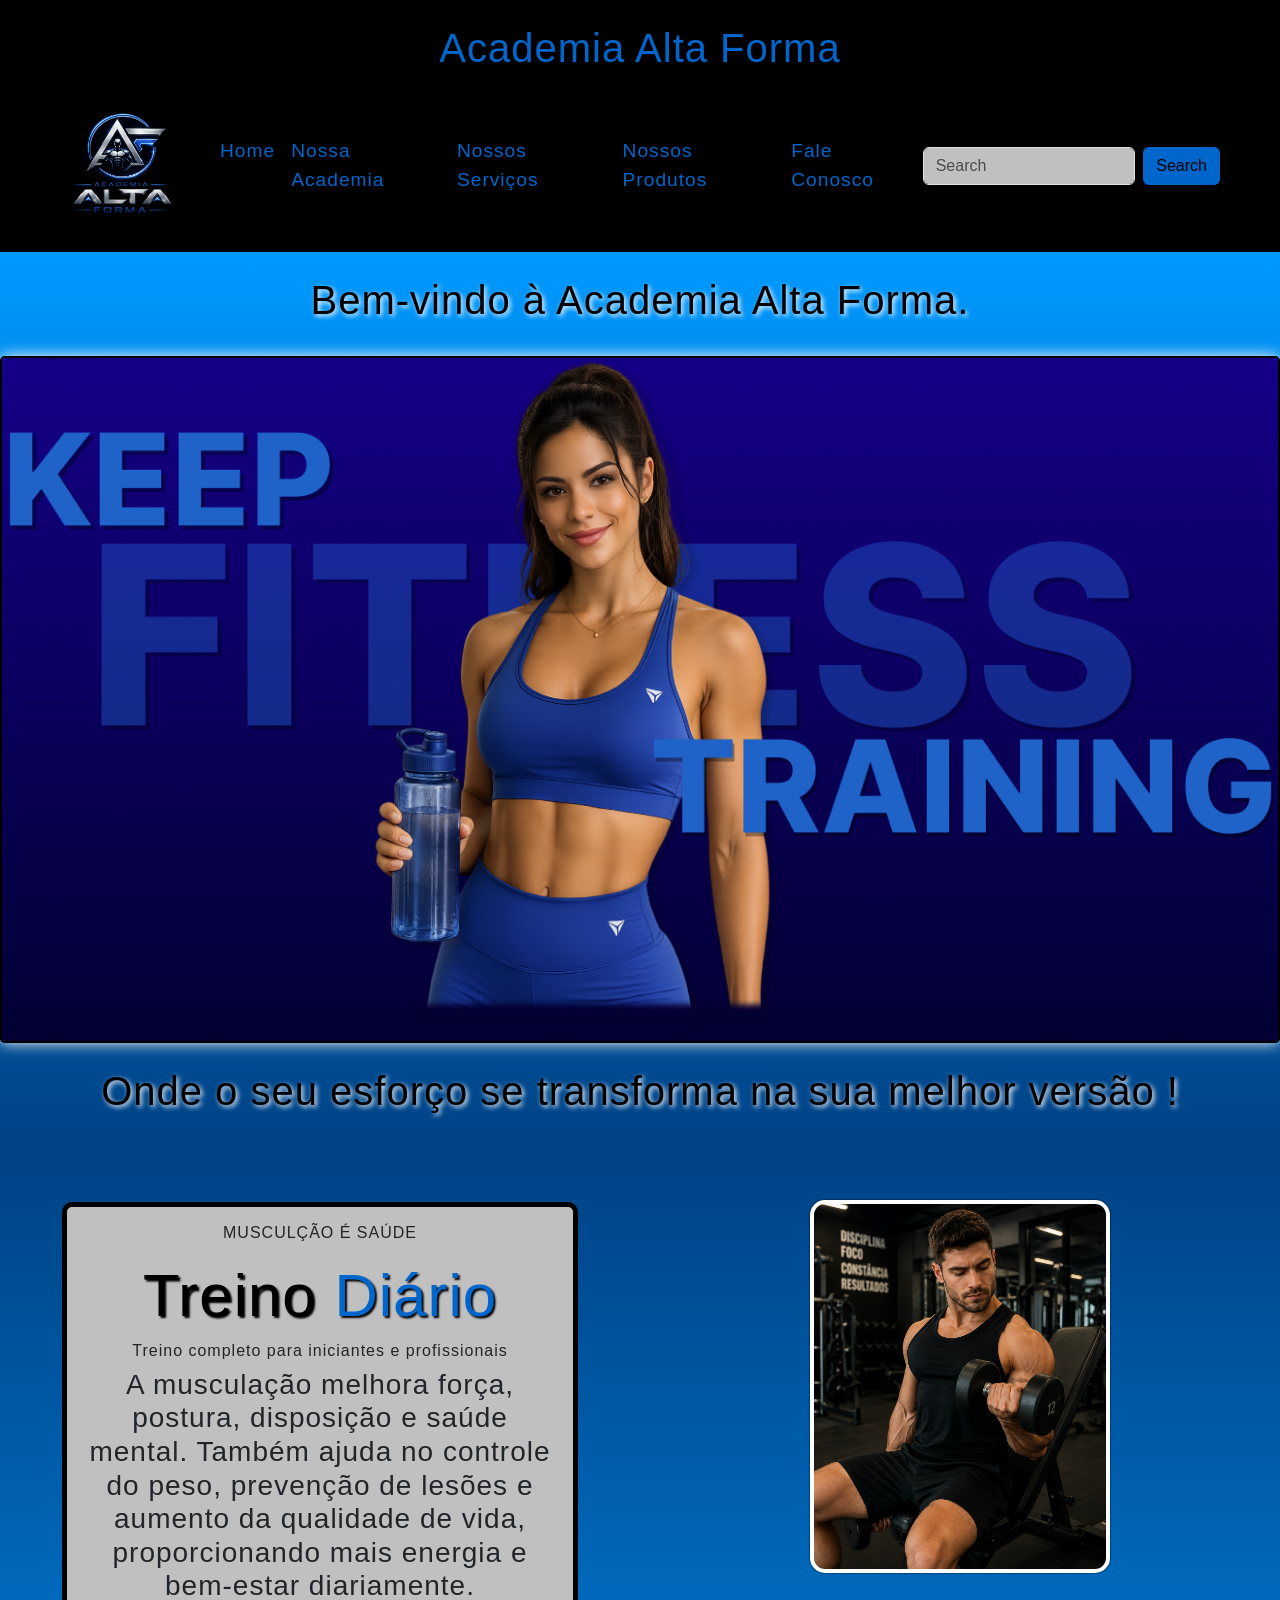
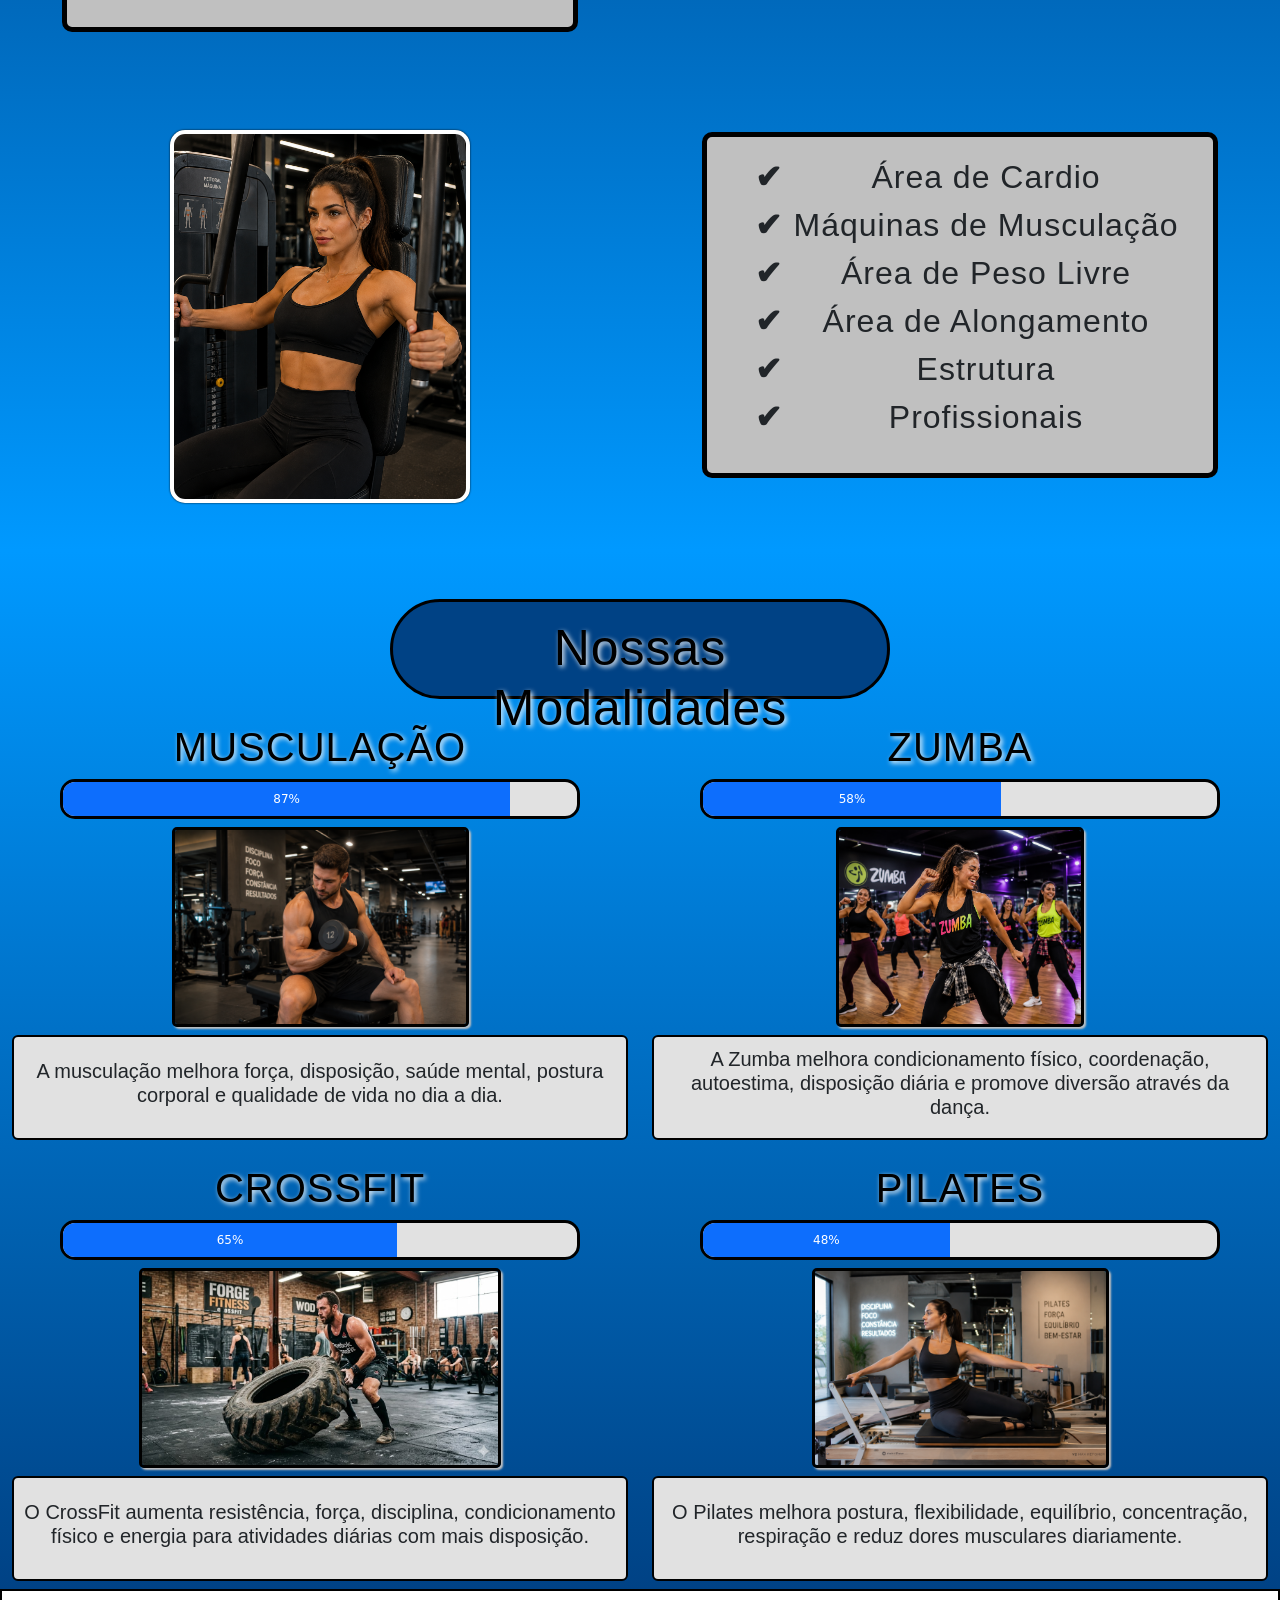
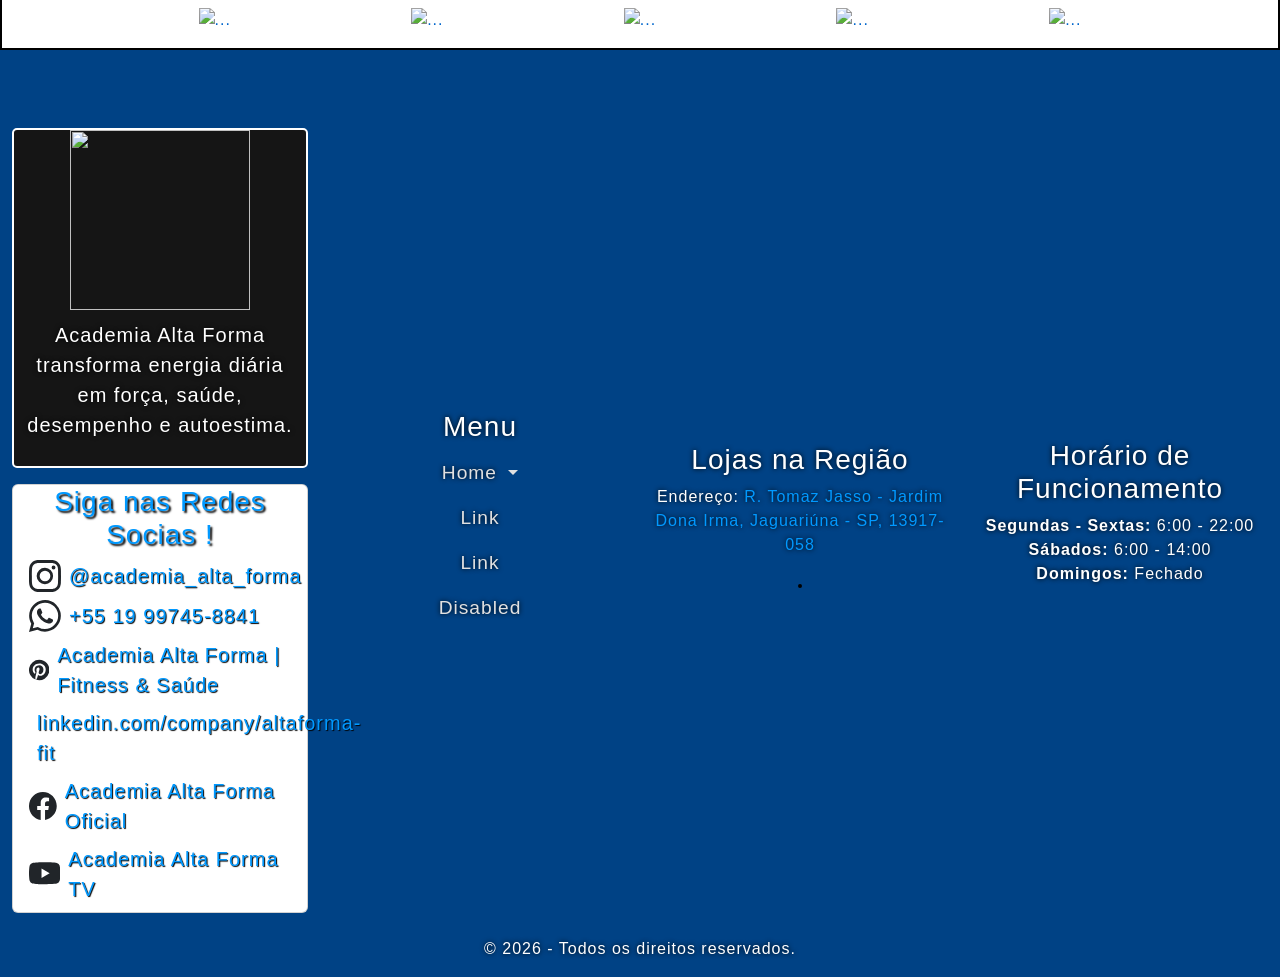
==== commit 8a439351: "Add files via upload" ====
--- a/projeto1/index.html
+++ b/projeto1/index.html
@@ -46,29 +46,18 @@
           </button>
           <div class="collapse navbar-collapse" id="navbarSupportedContent">
             <ul class="navbar-nav me-auto mb-2 mb-lg-0">
-              <li class="nav-item dropdown">
-                <a
-                  class="nav-link dropdown-toggle"
-                  href="#"
-                  role="button"
-                  data-bs-toggle="dropdown"
-                  aria-expanded="false"
-                >
-                  Home
-                </a>
-                <ul class="dropdown-menu">
-                  <li><a class="dropdown-item" href="#home">Home</a></li>
-                  <li><a class="dropdown-item" href="#treino">Treino</a></li>
-                  <li>
-                    <a class="dropdown-item" href="#modalidades">Modalidades</a>
-                  </li>
-                </ul>
-              </li>
               <li class="nav-item">
-                <a class="nav-link active" href="#">Nossa Academia</a>
+                <a class="nav-link active" href="index.html#home">Home</a>
               </li>
               <li class="nav-item">
-                <a class="nav-link active" href="#">Nossos Serviços</a>
+                <a class="nav-link active" href="academia.html#nossa-academia"
+                  >Nossa Academia</a
+                >
+              </li>
+              <li class="nav-item">
+                <a class="nav-link active" href="servico.html#nossos-servicos"
+                  >Nossos Serviços</a
+                >
               </li>
               <li class="nav-item">
                 <a class="nav-link active" href="#">Nossos Produtos</a>
@@ -91,7 +80,7 @@
       </nav>
     </header>
     <main>
-      <section class="section-1 m-0" id="home">
+      <section class="section-home-1 m-0" id="home">
         <div class="bg-img">
           <div class="text-center texto-principal py-4">
             <h1>Bem-vindo à Academia Alta Forma.</h1>
@@ -108,7 +97,7 @@
           </div>
         </div>
       </section>
-      <section class="section-2 row text-center m-0" id="treino">
+      <section class="section-home-2 row text-center m-0" id="treino">
         <div class="col-md-6">
           <div class="card p-3">
             <h2 class="text-uppercase fs-6">musculção é saúde</h2>
@@ -154,8 +143,10 @@
           </div>
         </div>
       </section>
-      <section class="section-3 text-center m-0" id="modalidades">
-        <h1 class="texto-principal">Nossas Modalidades</h1>
+      <section class="section-home-3 text-center m-0" id="modalidades">
+        <div class="d-flex align-items-center justify-content-center pt-5">
+          <h1 class="texto-principal titulo p-3">Nossas Modalidades</h1>
+        </div>
         <div class="row m-0">
           <div class="col-md-6">
             <div class="px-5 pb-2">
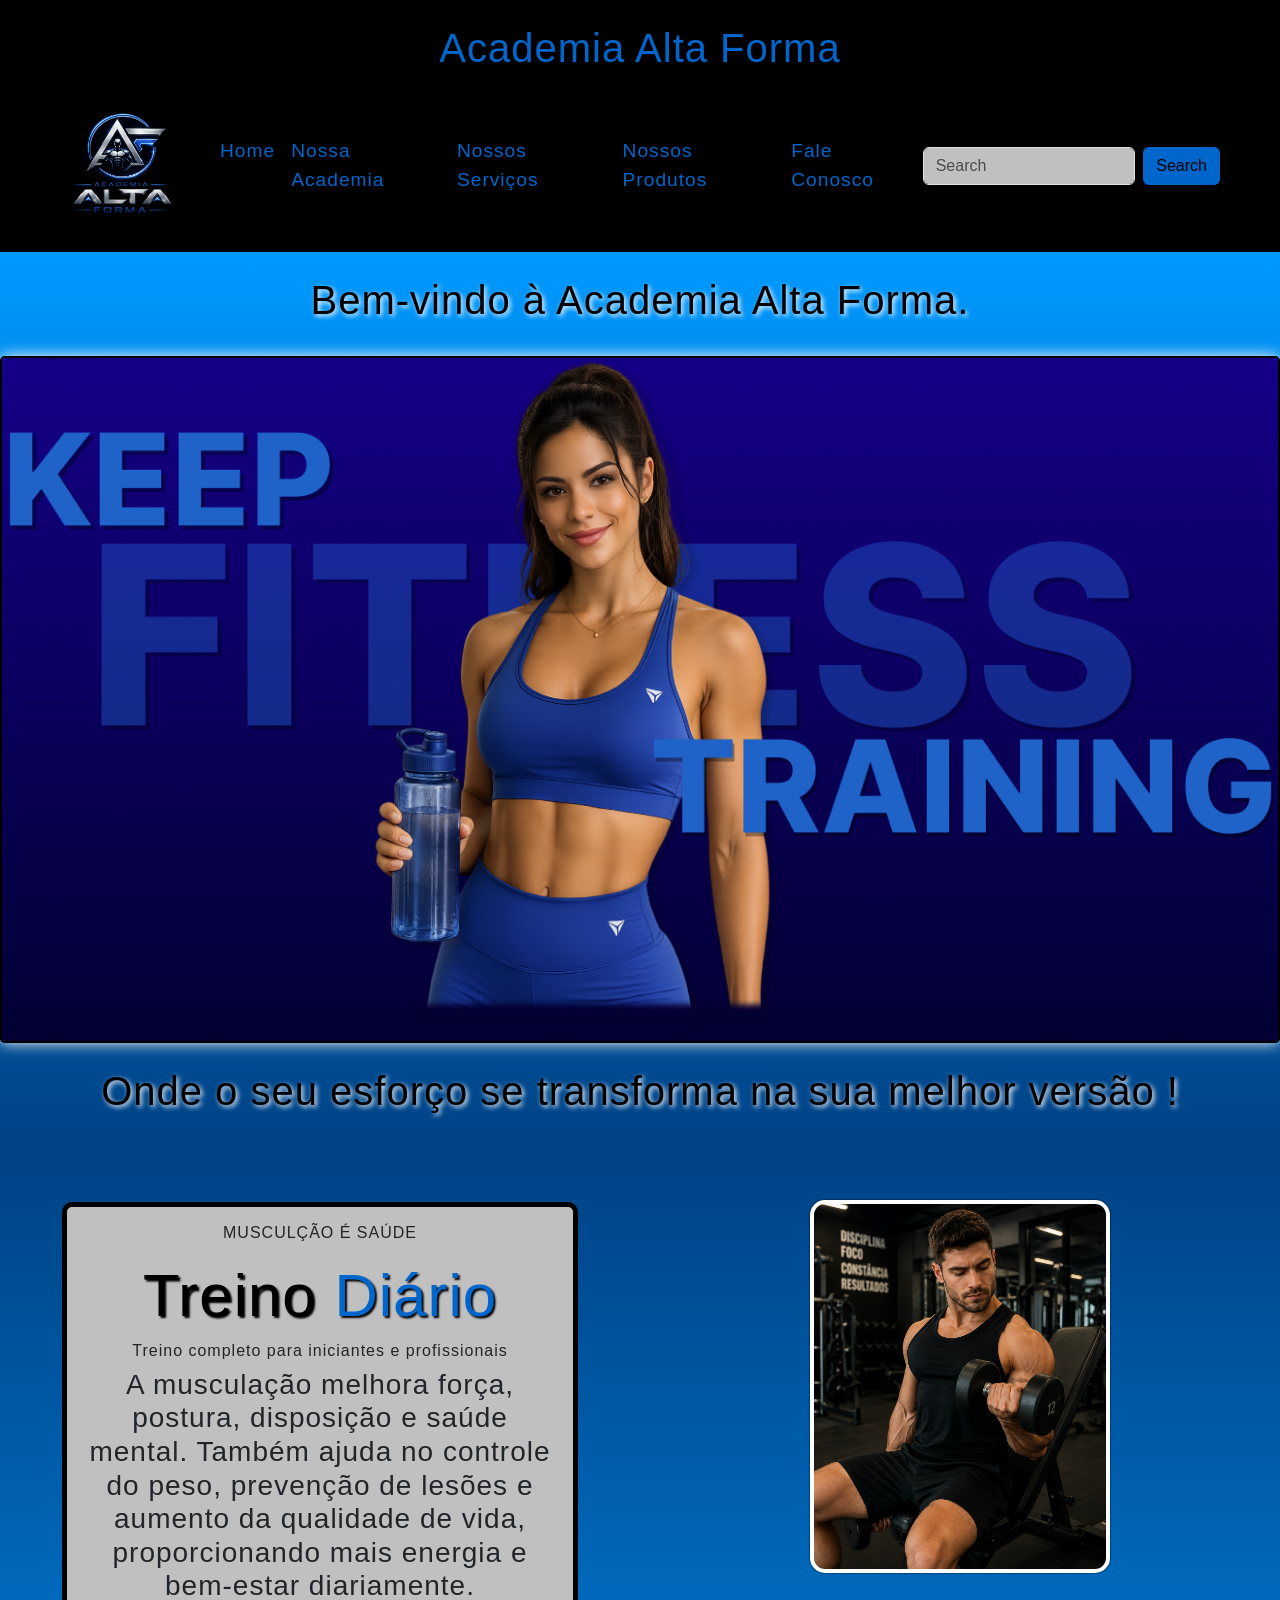
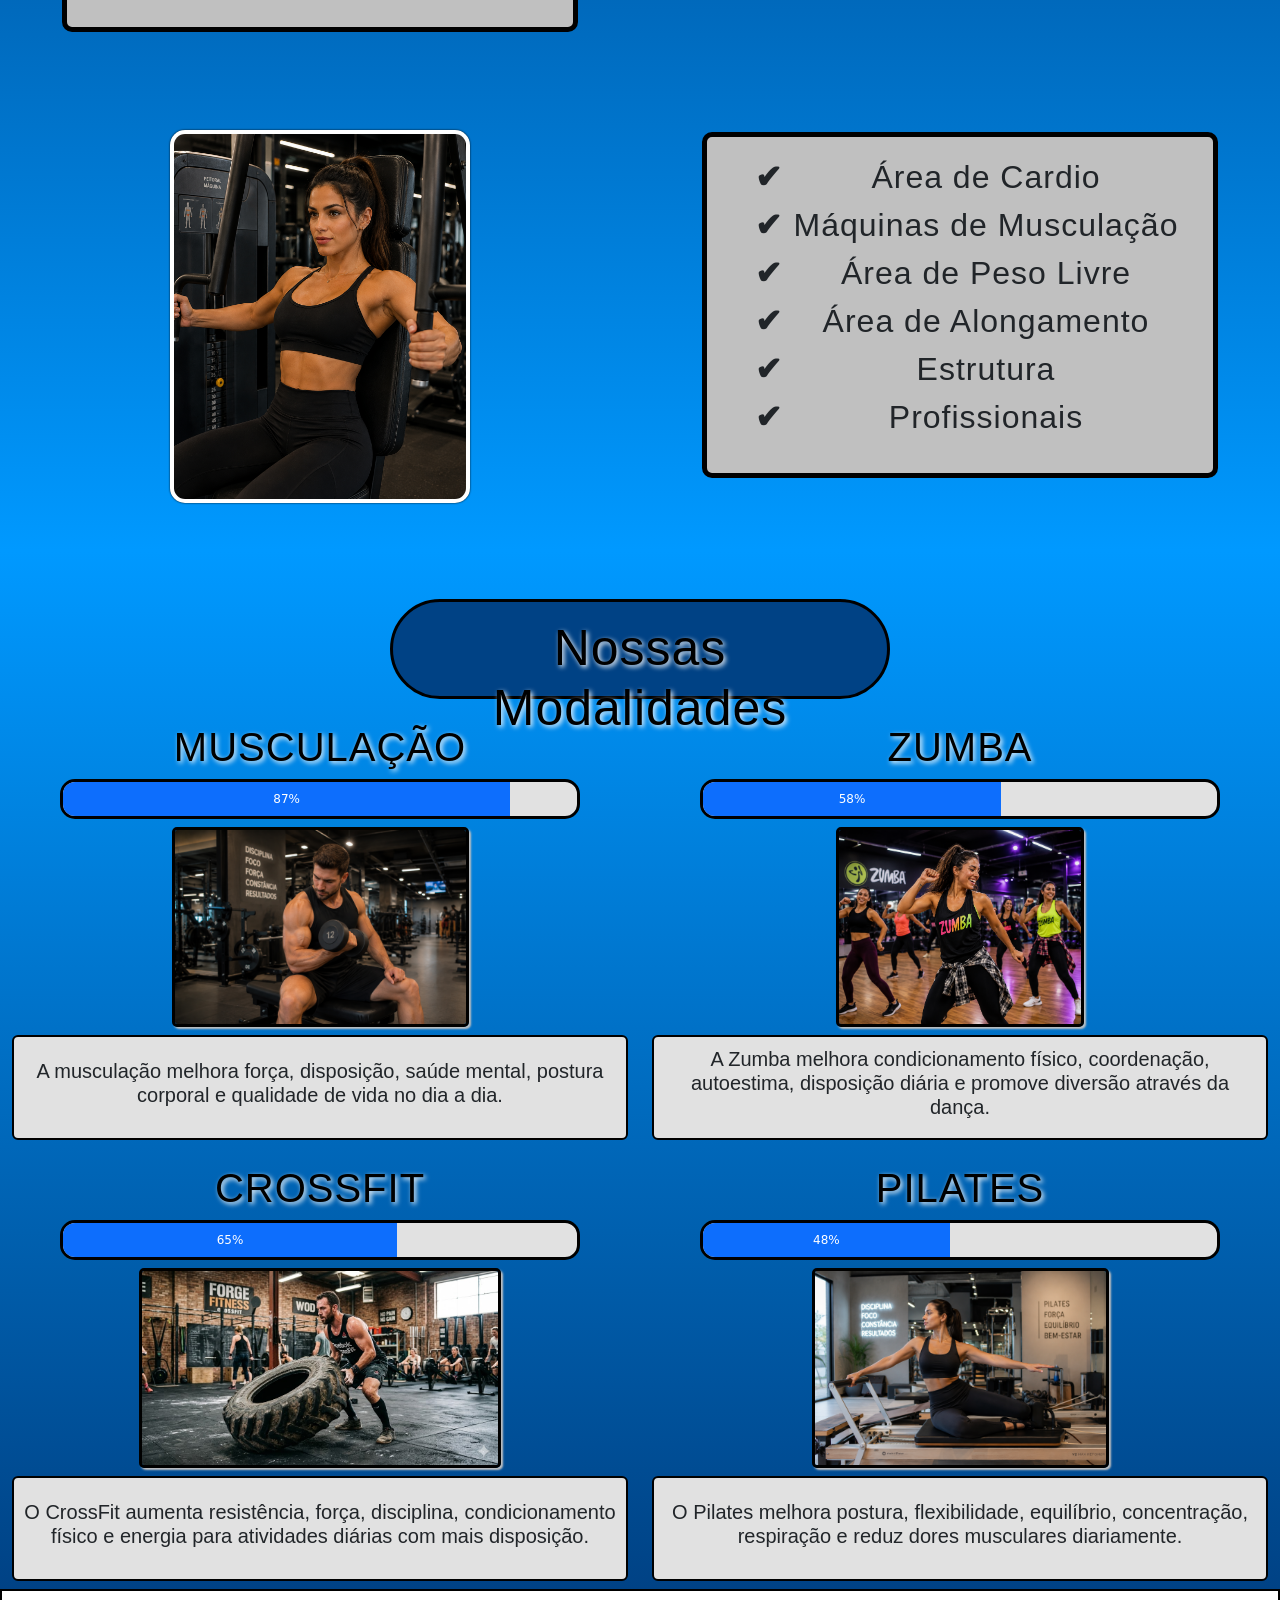
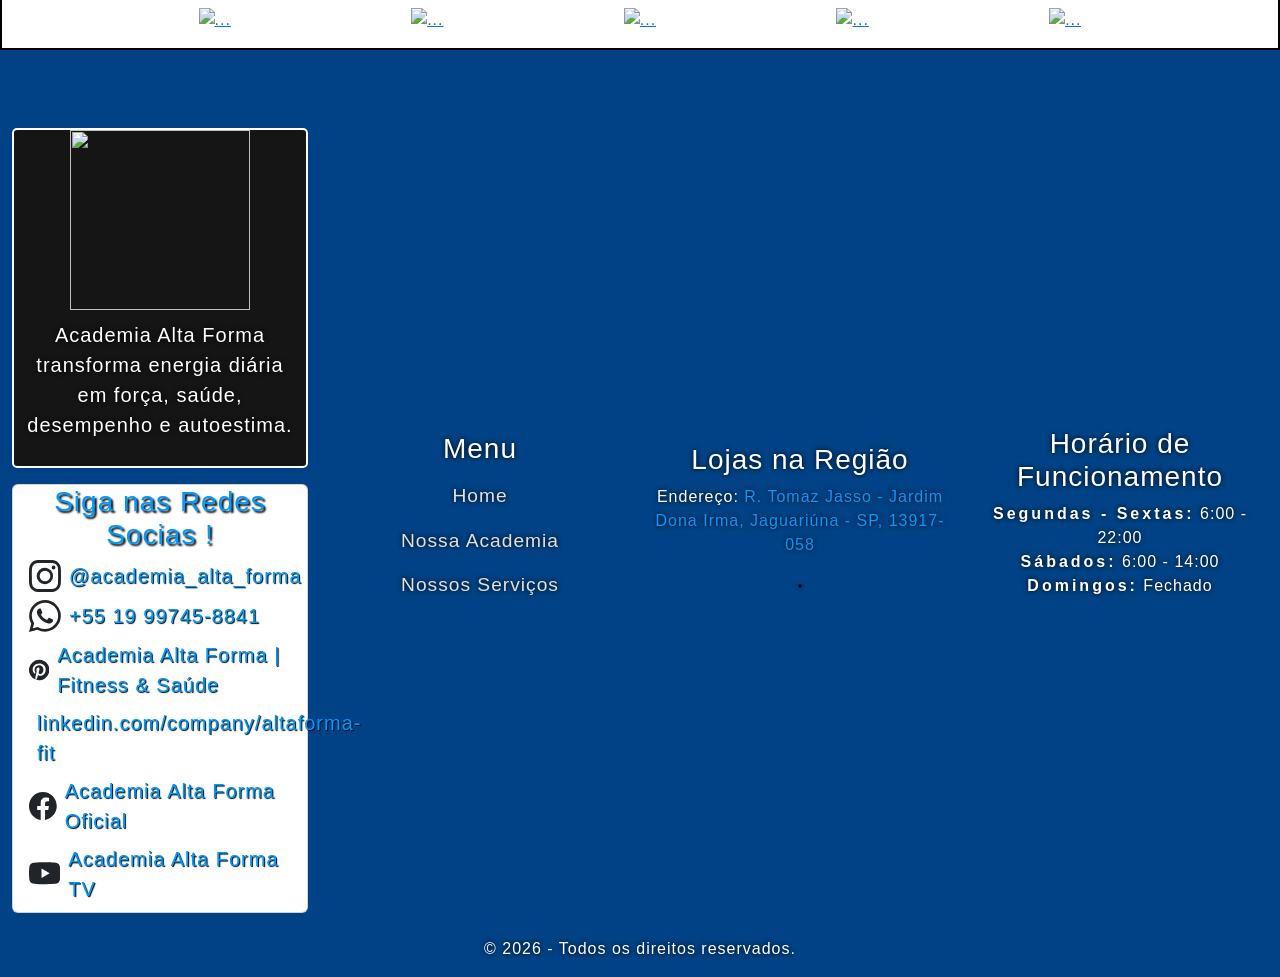
==== commit 847baed1: "Add files via upload" ====
--- a/projeto1/index.html
+++ b/projeto1/index.html
@@ -26,7 +26,7 @@
       <h1 class="text-center p-4 m-0">Academia Alta Forma</h1>
       <nav class="navbar navbar-expand-lg px-5">
         <div class="container-fluid gap-2 mb-3">
-          <a class="navbar-brand" href="#home"
+          <a class="navbar-brand" href="index.html#home"
             ><img
               src="imagens/logo.png"
               alt="Logo"
@@ -267,30 +267,38 @@
     </main>
     <footer>
       <div
-        class="row justify-content-center d-flex text-center pt-3 m-0 pb-3 fundo-parcerias"
+        class="row justify-content-center d-flex text-center align-items-center pt-3 m-0 pb-3 fundo-parcerias"
       >
         <div class="col-md-2">
-          <img src="../imagens/Growth.png" alt="..." class="img-fluid" />
+          <a href="" target="_blank">
+            <img src="../imagens/Growth.png" alt="..." class="img-fluid"
+          /></a>
         </div>
         <div class="col-md-2">
-          <img src="../imagens/NUTRIFY.png" alt="..." class="img-fluid" />
+          <a href="" target="_blank">
+            <img src="../imagens/NUTRIFY.png" alt="..." class="img-fluid" />
+          </a>
         </div>
         <div class="col-md-2">
-          <img src="../imagens/Wvegan.png" alt="..." class="img-fluid" />
+          <a href="" target="_blank">
+            <img src="../imagens/Wvegan.png" alt="..." class="img-fluid" />
+          </a>
         </div>
         <div class="col-md-2">
-          <img
-            src="../imagens/Essential Nutrition.png"
-            alt="..."
-            class="img-fluid"
-          />
+          <a href="" target="_blank">
+            <img
+              src="../imagens/Essential Nutrition.png"
+              alt="..."
+              class="img-fluid"
+          /></a>
         </div>
         <div class="col-md-2">
-          <img
-            src="../imagens/Atlhetica Nutrition.png"
-            alt="..."
-            class="img-fluid"
-          />
+          <a href="" target="_blank">
+            <img
+              src="../imagens/Atlhetica Nutrition.png"
+              alt="..."
+              class="img-fluid"
+          /></a>
         </div>
       </div>
       <div
@@ -298,7 +306,7 @@
       >
         <div class="col-md-3 py-2 m-0">
           <div class="bg-img-logo">
-            <a href="#home">
+            <a href="index.html#home">
               <img
                 src="../imagens/logo-footer.png"
                 alt=""
@@ -415,33 +423,18 @@
         <div class="col-md-3 py-2 m-0 my-auto">
           <h2 class="fs-3">Menu</h2>
           <ul class="nav flex-column">
-            <li class="nav-item"></li>
-            <li class="nav-item dropdown">
-              <a
-                class="nav-link dropdown-toggle"
-                href="#"
-                role="button"
-                data-bs-toggle="dropdown"
-                aria-expanded="false"
-              >
-                Home
-              </a>
-              <ul class="dropdown-menu">
-                <li><a class="dropdown-item" href="#home">Home</a></li>
-                <li><a class="dropdown-item" href="#treino">Treino</a></li>
-                <li>
-                  <a class="dropdown-item" href="#modalidades">Modalidades</a>
-                </li>
-              </ul>
+            <li class="nav-item">
+              <a class="nav-link" href="index.html#home">Home</a>
             </li>
             <li class="nav-item">
-              <a class="nav-link" href="#">Link</a>
+              <a class="nav-link" href="academia.html#nossa-academia"
+                >Nossa Academia</a
+              >
             </li>
             <li class="nav-item">
-              <a class="nav-link" href="#">Link</a>
-            </li>
-            <li class="nav-item">
-              <a class="nav-link">Disabled</a>
+              <a class="nav-link" href="servico.html#nossos-servicos"
+                >Nossos Serviços</a
+              >
             </li>
           </ul>
         </div>
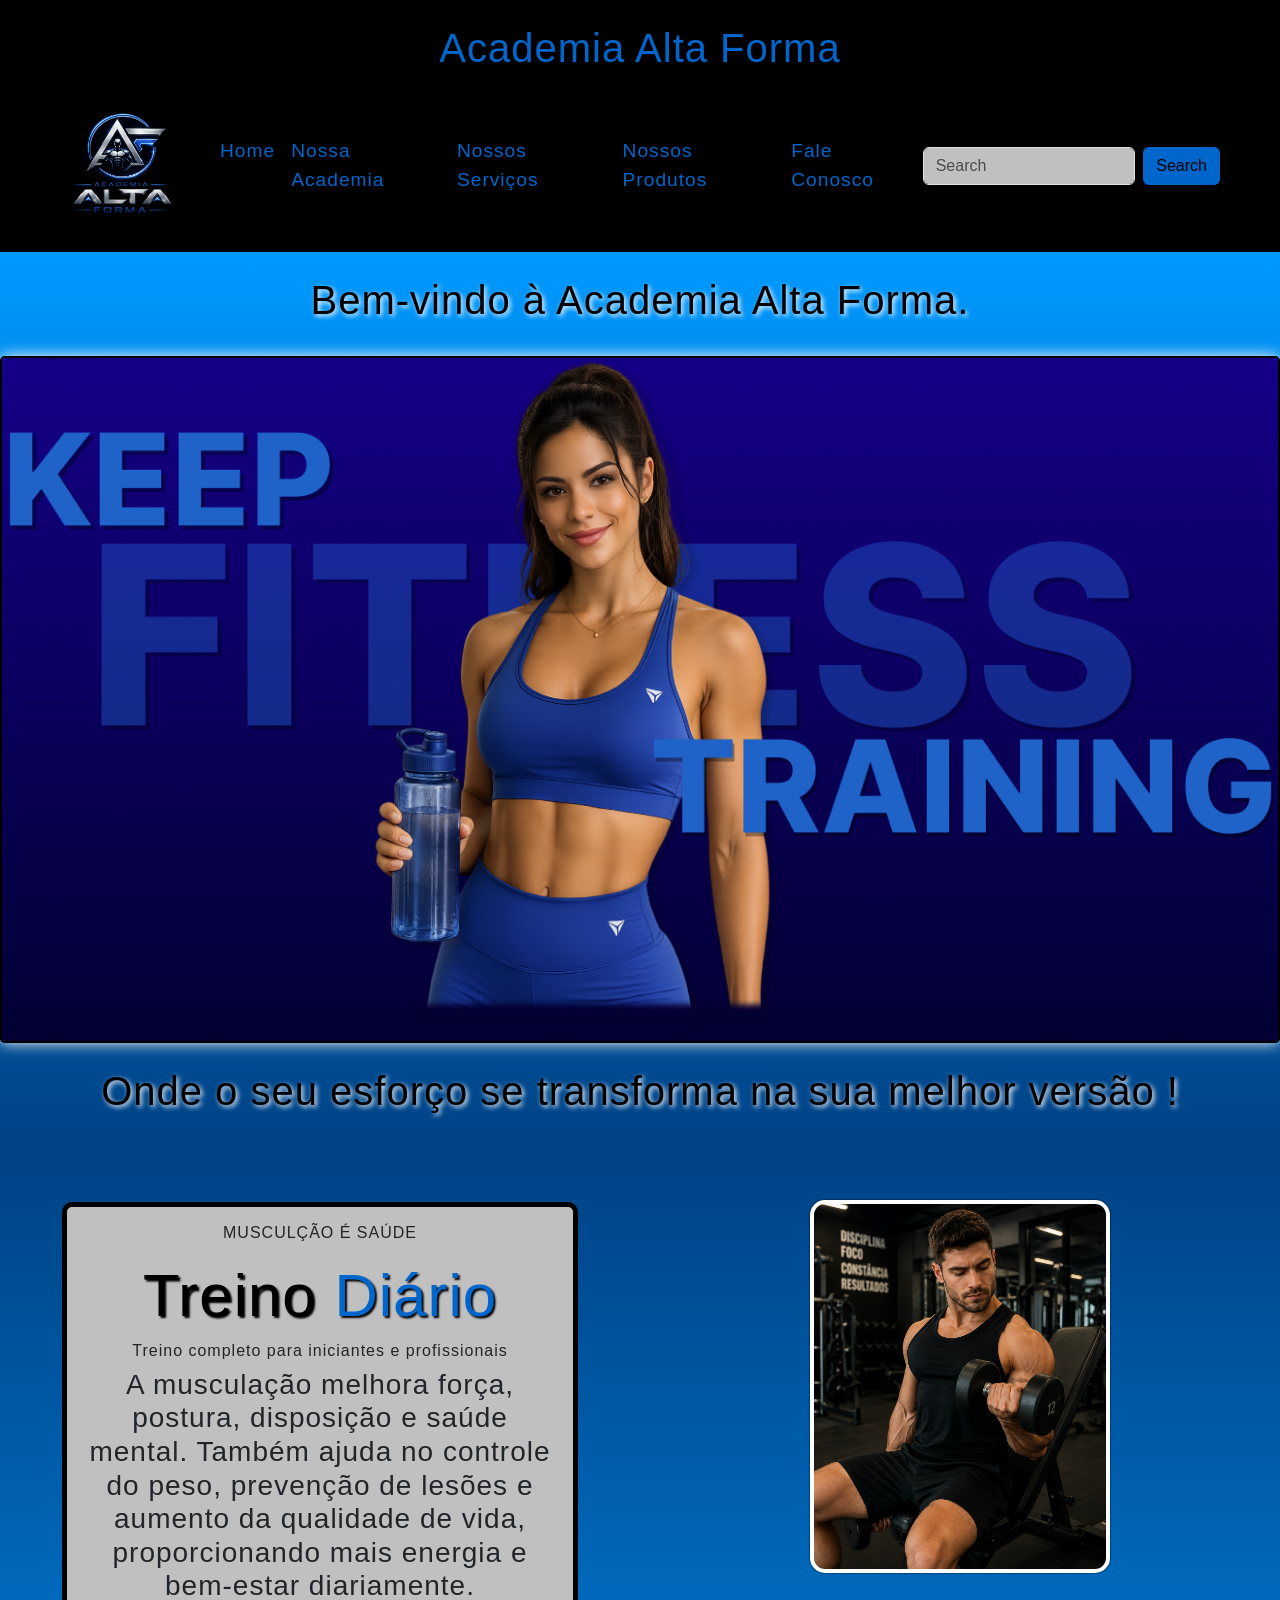
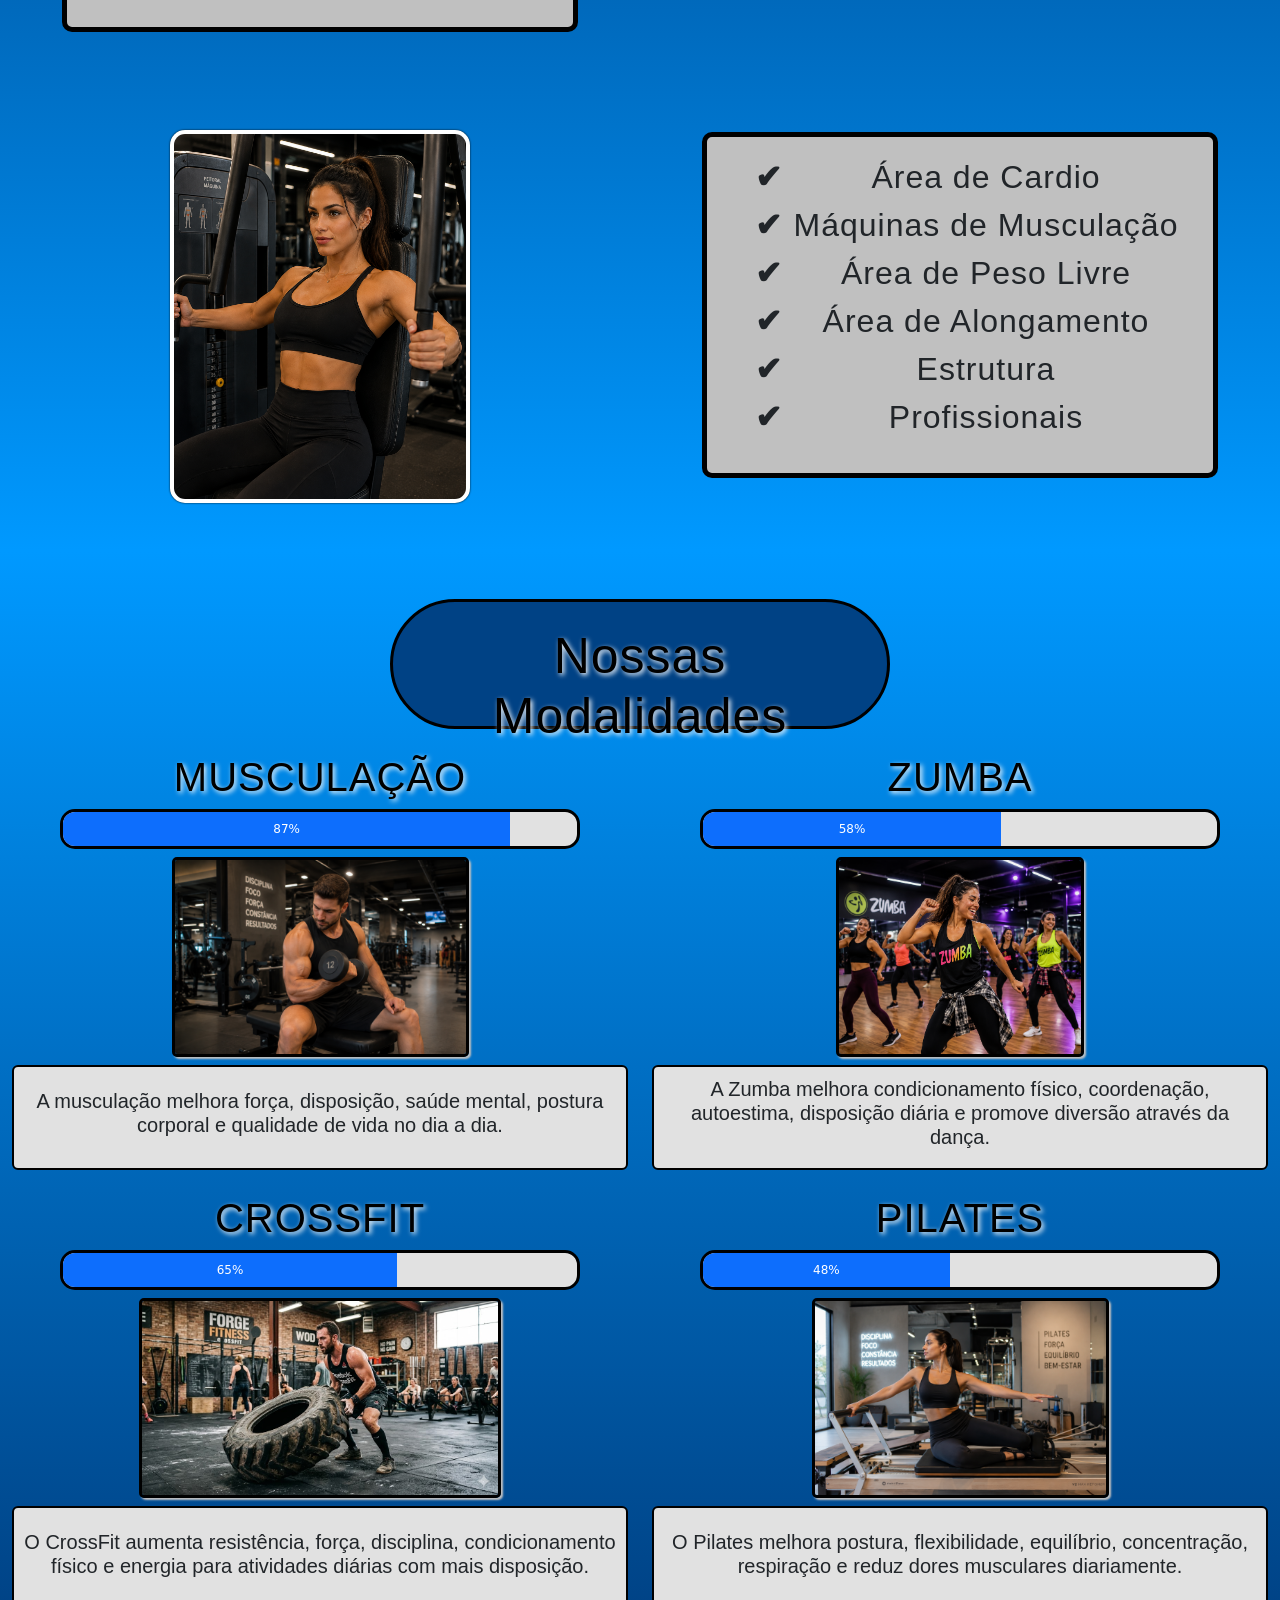
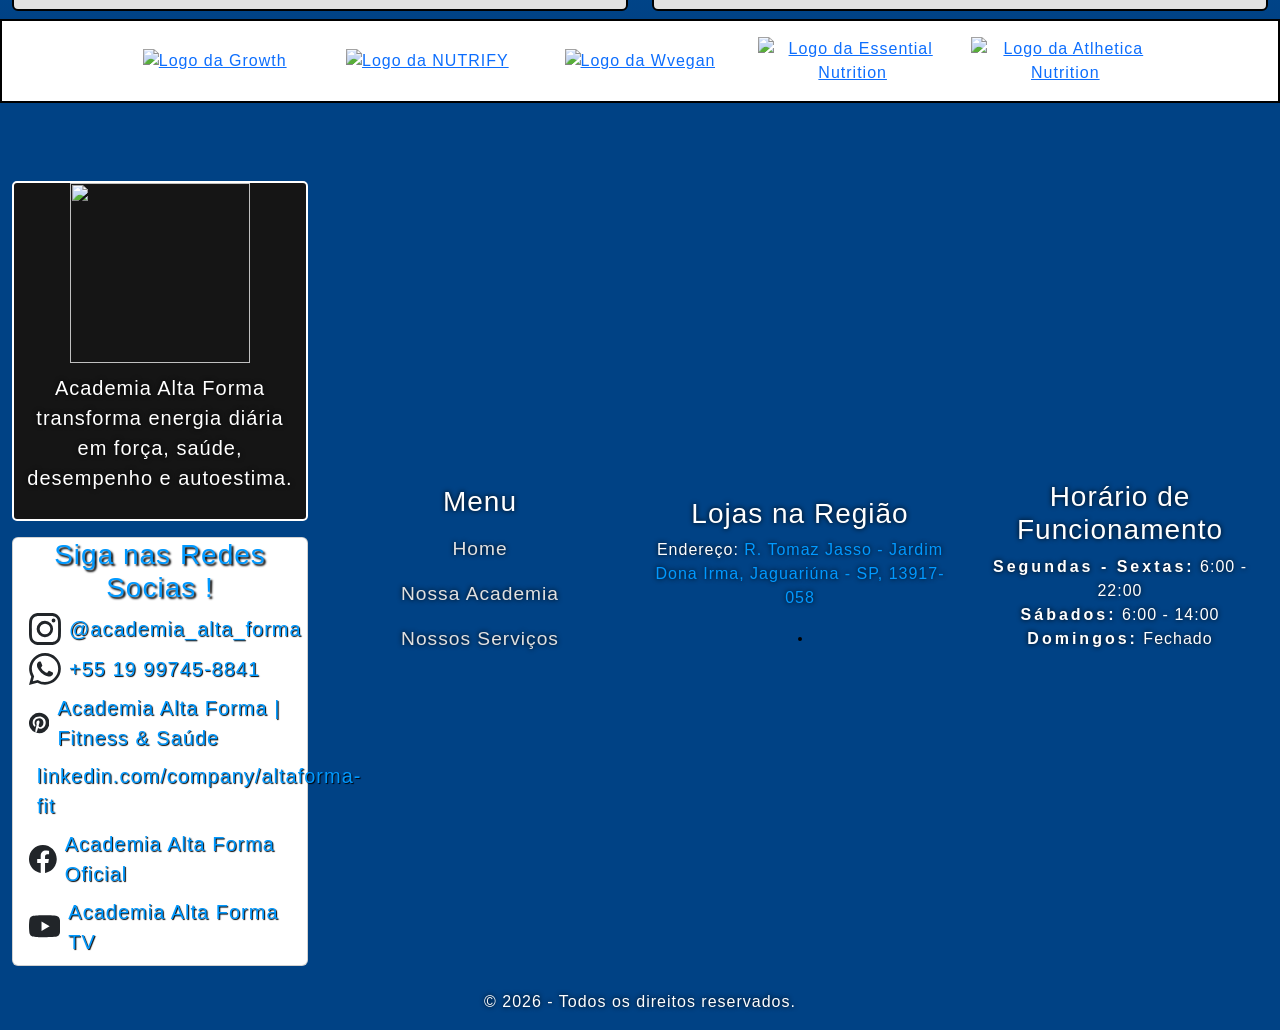
==== commit 39cf3684: "Add files via upload" ====
--- a/projeto1/index.html
+++ b/projeto1/index.html
@@ -60,7 +60,9 @@
                 >
               </li>
               <li class="nav-item">
-                <a class="nav-link active" href="#">Nossos Produtos</a>
+                <a class="nav-link active" href="produtos.html#nossos-produtos"
+                  >Nossos Produtos</a
+                >
               </li>
               <li class="nav-item">
                 <a class="nav-link active" href="#">Fale Conosco</a>
@@ -145,7 +147,7 @@
       </section>
       <section class="section-home-3 text-center m-0" id="modalidades">
         <div class="d-flex align-items-center justify-content-center pt-5">
-          <h1 class="texto-principal titulo p-3">Nossas Modalidades</h1>
+          <h1 class="texto-principal titulo p-md-4">Nossas Modalidades</h1>
         </div>
         <div class="row m-0">
           <div class="col-md-6">
@@ -270,33 +272,44 @@
         class="row justify-content-center d-flex text-center align-items-center pt-3 m-0 pb-3 fundo-parcerias"
       >
         <div class="col-md-2">
-          <a href="" target="_blank">
-            <img src="../imagens/Growth.png" alt="..." class="img-fluid"
+          <a href="https://www.gsuplementos.com.br/" target="_blank">
+            <img
+              src="../imagens/Growth.png"
+              alt="Logo da Growth"
+              class="img-fluid"
           /></a>
         </div>
         <div class="col-md-2">
-          <a href="" target="_blank">
-            <img src="../imagens/NUTRIFY.png" alt="..." class="img-fluid" />
+          <a href="https://www.nutrify.com.br/" target="_blank">
+            <img
+              src="../imagens/NUTRIFY.png"
+              alt="Logo da NUTRIFY"
+              class="img-fluid"
+            />
           </a>
         </div>
         <div class="col-md-2">
-          <a href="" target="_blank">
-            <img src="../imagens/Wvegan.png" alt="..." class="img-fluid" />
+          <a href="https://www.wvegan.com.br/" target="_blank">
+            <img
+              src="../imagens/Wvegan.png"
+              alt="Logo da Wvegan"
+              class="img-fluid"
+            />
           </a>
         </div>
         <div class="col-md-2">
-          <a href="" target="_blank">
+          <a href="https://www.essentialnutrition.com.br/" target="_blank">
             <img
               src="../imagens/Essential Nutrition.png"
-              alt="..."
+              alt="Logo da Essential Nutrition"
               class="img-fluid"
           /></a>
         </div>
         <div class="col-md-2">
-          <a href="" target="_blank">
+          <a href="https://www.atlheticanutrition.com.br/" target="_blank">
             <img
               src="../imagens/Atlhetica Nutrition.png"
-              alt="..."
+              alt="Logo da Atlhetica Nutrition"
               class="img-fluid"
           /></a>
         </div>
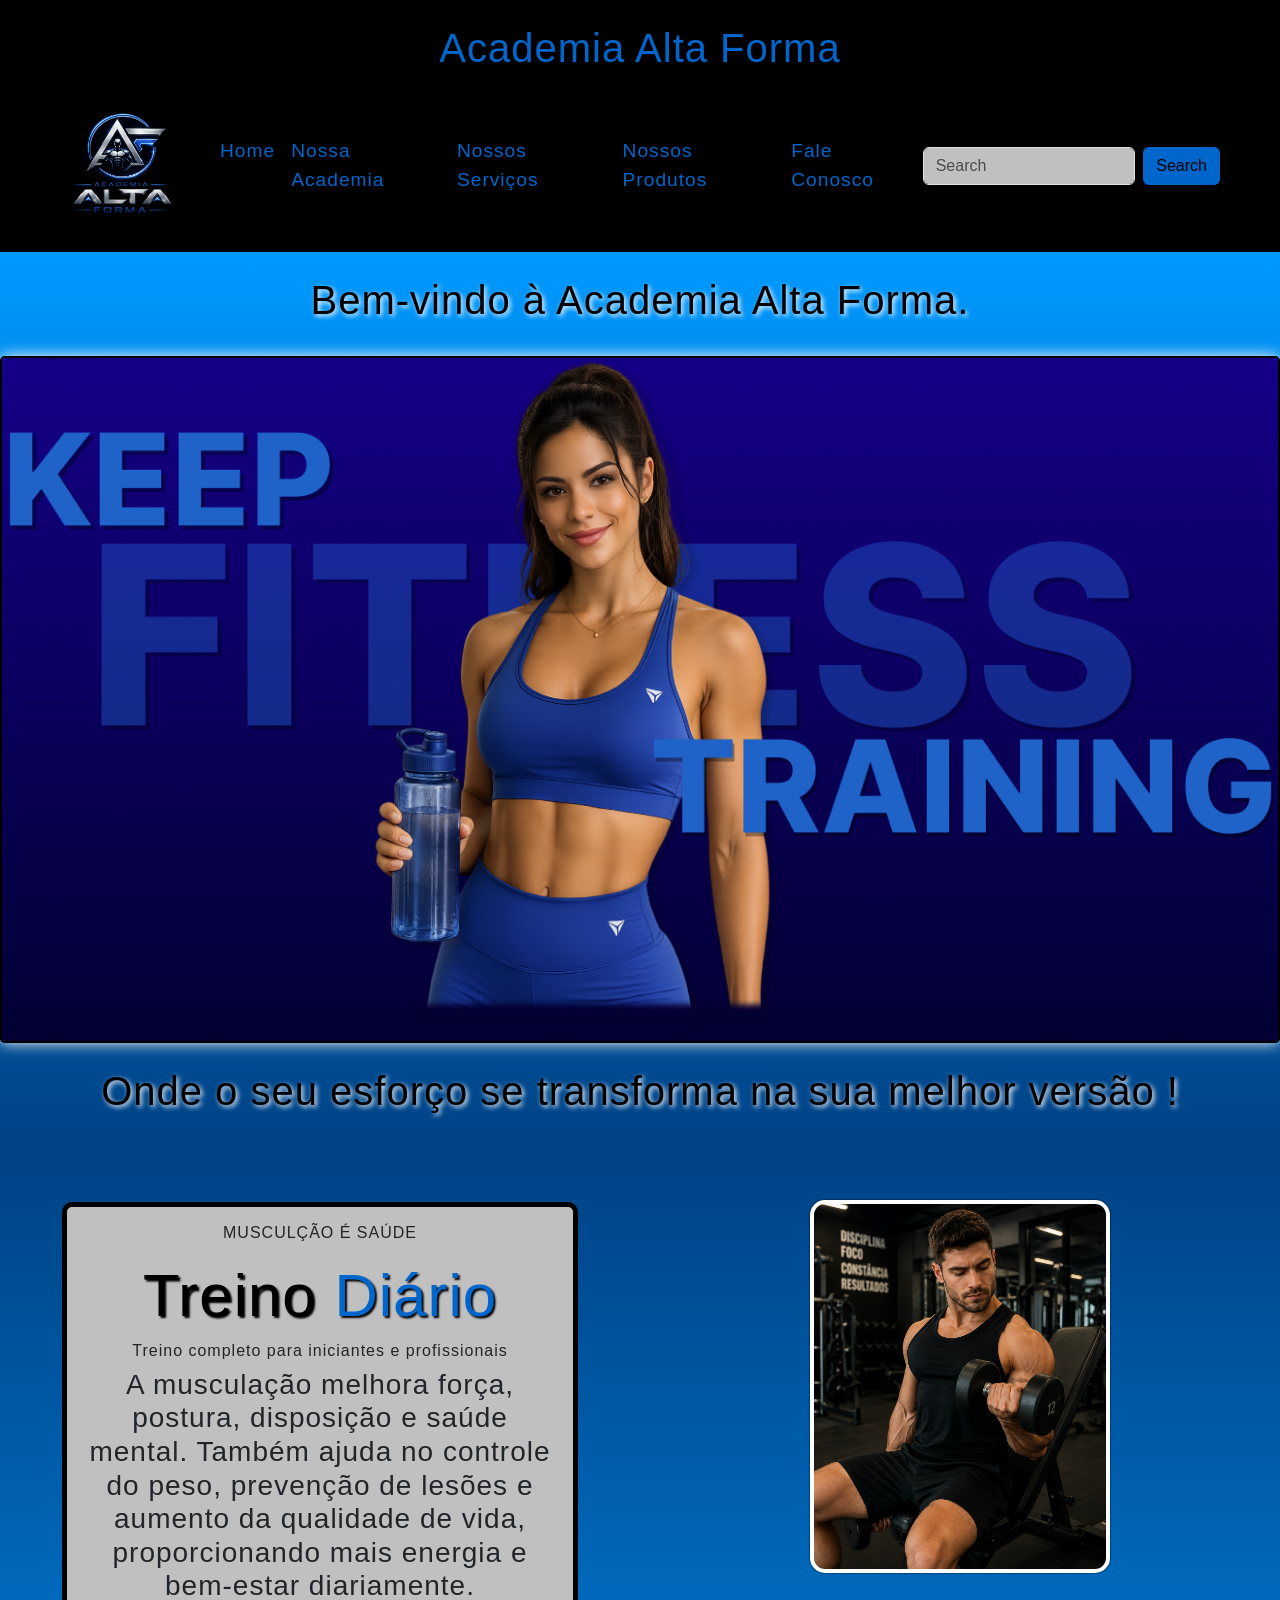
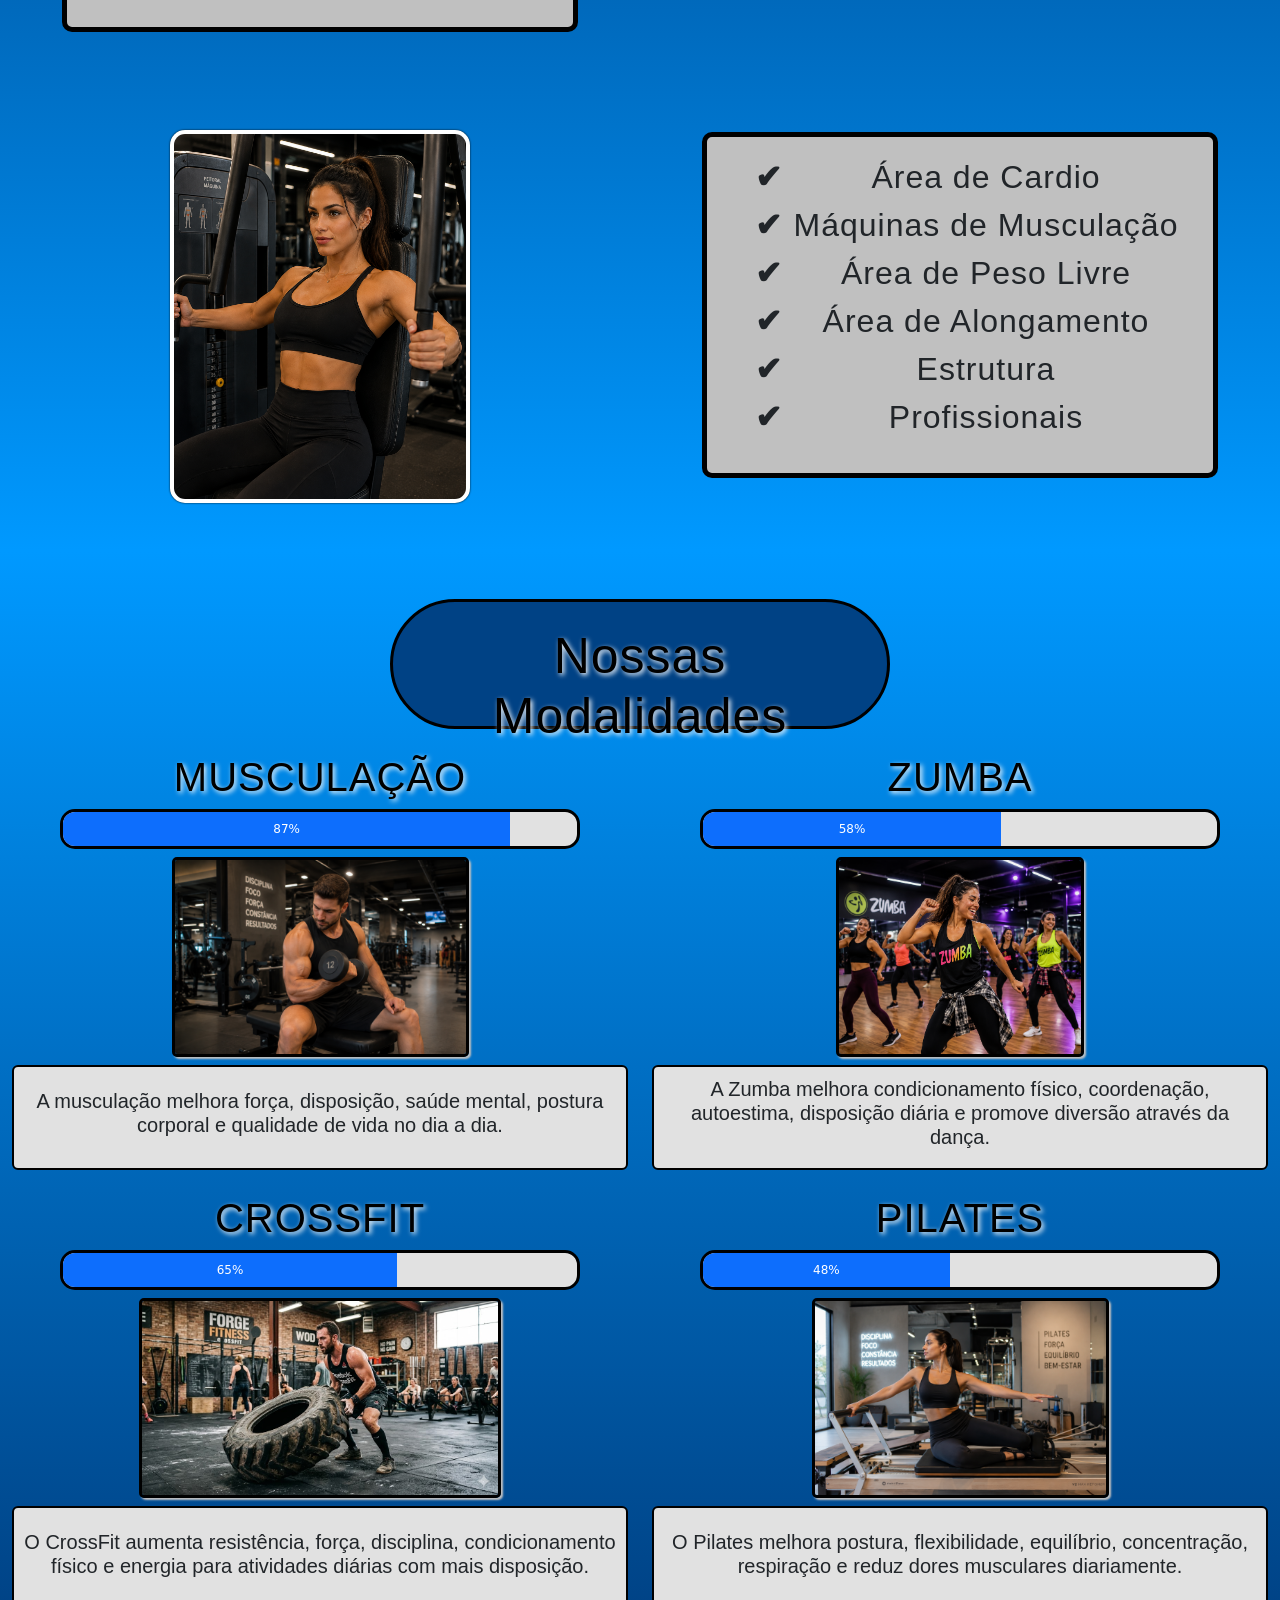
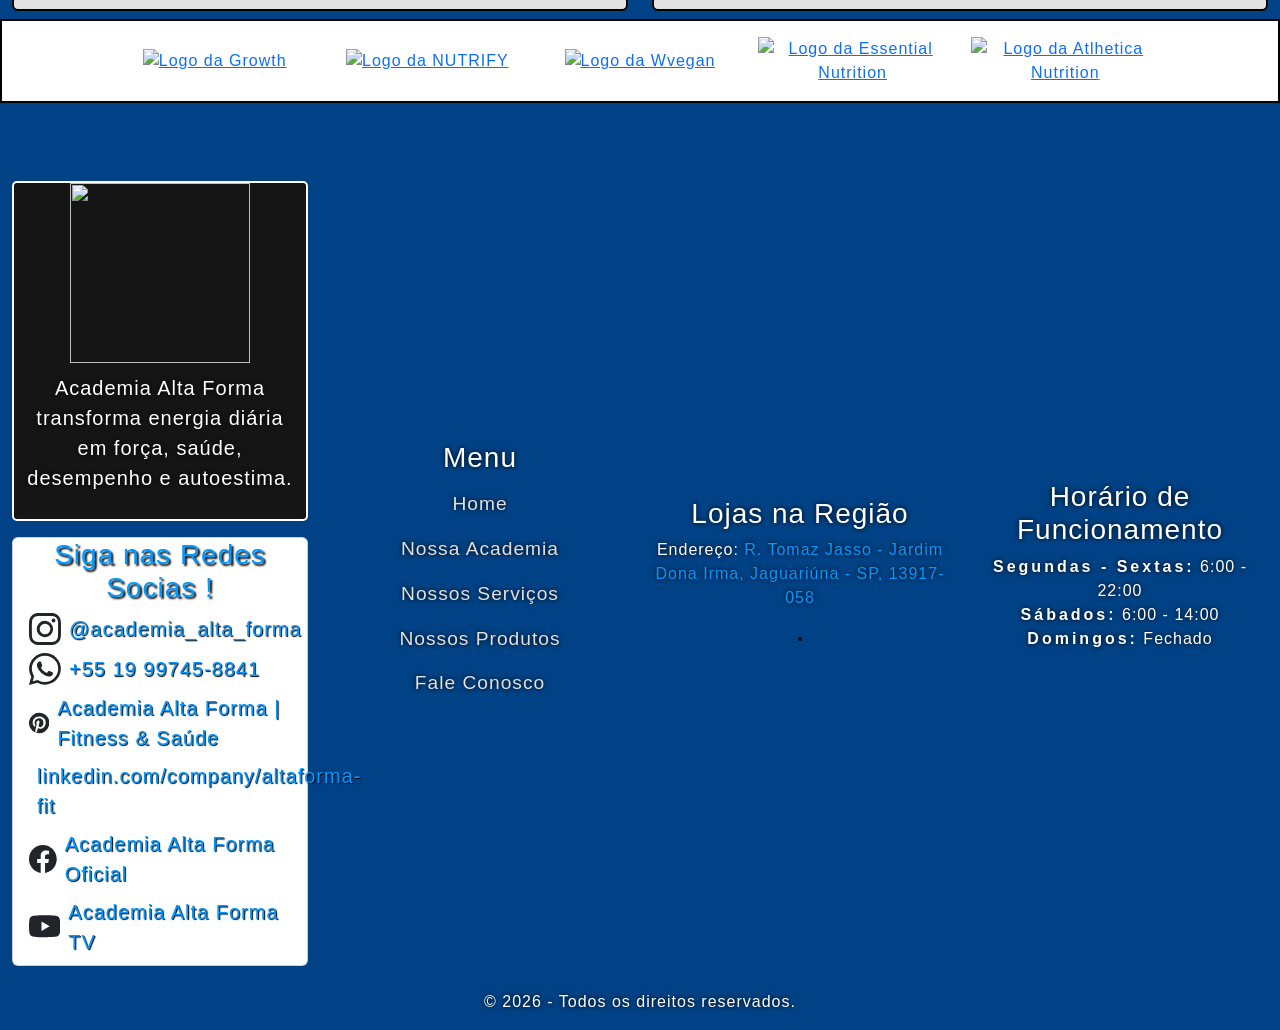
==== commit 6f6ad488: "Add files via upload" ====
--- a/projeto1/index.html
+++ b/projeto1/index.html
@@ -60,12 +60,14 @@
                 >
               </li>
               <li class="nav-item">
-                <a class="nav-link active" href="produtos.html#nossos-produtos"
+                <a class="nav-link active" href="produtos.html#produtos"
                   >Nossos Produtos</a
                 >
               </li>
               <li class="nav-item">
-                <a class="nav-link active" href="#">Fale Conosco</a>
+                <a class="nav-link active" href="faleconosco.html#forms"
+                  >Fale Conosco</a
+                >
               </li>
             </ul>
             <form class="d-flex" role="search">
@@ -152,7 +154,11 @@
         <div class="row m-0">
           <div class="col-md-6">
             <div class="px-5 pb-2">
-              <h1 class="text-uppercase texto-principal pt-3">musculação</h1>
+              <a href="servico.html#musculacao" class="text-decoration-none"
+                ><h1 class="text-uppercase texto-principal pt-3">
+                  musculação
+                </h1></a
+              >
               <div
                 class="progress color-progress"
                 role="progressbar"
@@ -180,7 +186,9 @@
           </div>
           <div class="col-md-6">
             <div class="px-5 pb-2">
-              <h1 class="text-uppercase texto-principal pt-3">zumba</h1>
+              <a href="servico.html#zumba" class="text-decoration-none"
+                ><h1 class="text-uppercase texto-principal pt-3">zumba</h1></a
+              >
               <div
                 class="progress color-progress"
                 role="progressbar"
@@ -209,7 +217,11 @@
           </div>
           <div class="col-md-6">
             <div class="px-5 pb-2">
-              <h1 class="text-uppercase texto-principal pt-3">crossfit</h1>
+              <a href="servico.html#crossfit" class="text-decoration-none"
+                ><h1 class="text-uppercase texto-principal pt-3">
+                  crossfit
+                </h1></a
+              >
               <div
                 class="progress color-progress"
                 role="progressbar"
@@ -238,7 +250,9 @@
           </div>
           <div class="col-md-6">
             <div class="px-5 pb-2">
-              <h1 class="text-uppercase texto-principal pt-3">pilates</h1>
+              <a href="servico.html#pilates" class="text-decoration-none"
+                ><h1 class="text-uppercase texto-principal pt-3">pilates</h1></a
+              >
               <div
                 class="progress color-progress"
                 role="progressbar"
@@ -448,6 +462,14 @@
               <a class="nav-link" href="servico.html#nossos-servicos"
                 >Nossos Serviços</a
               >
+            </li>
+            <li class="nav-item">
+              <a class="nav-link" href="produtos.html#produtos"
+                >Nossos Produtos</a
+              >
+            </li>
+            <li class="nav-item">
+              <a class="nav-link" href="faleconosco.html#forms">Fale Conosco</a>
             </li>
           </ul>
         </div>
